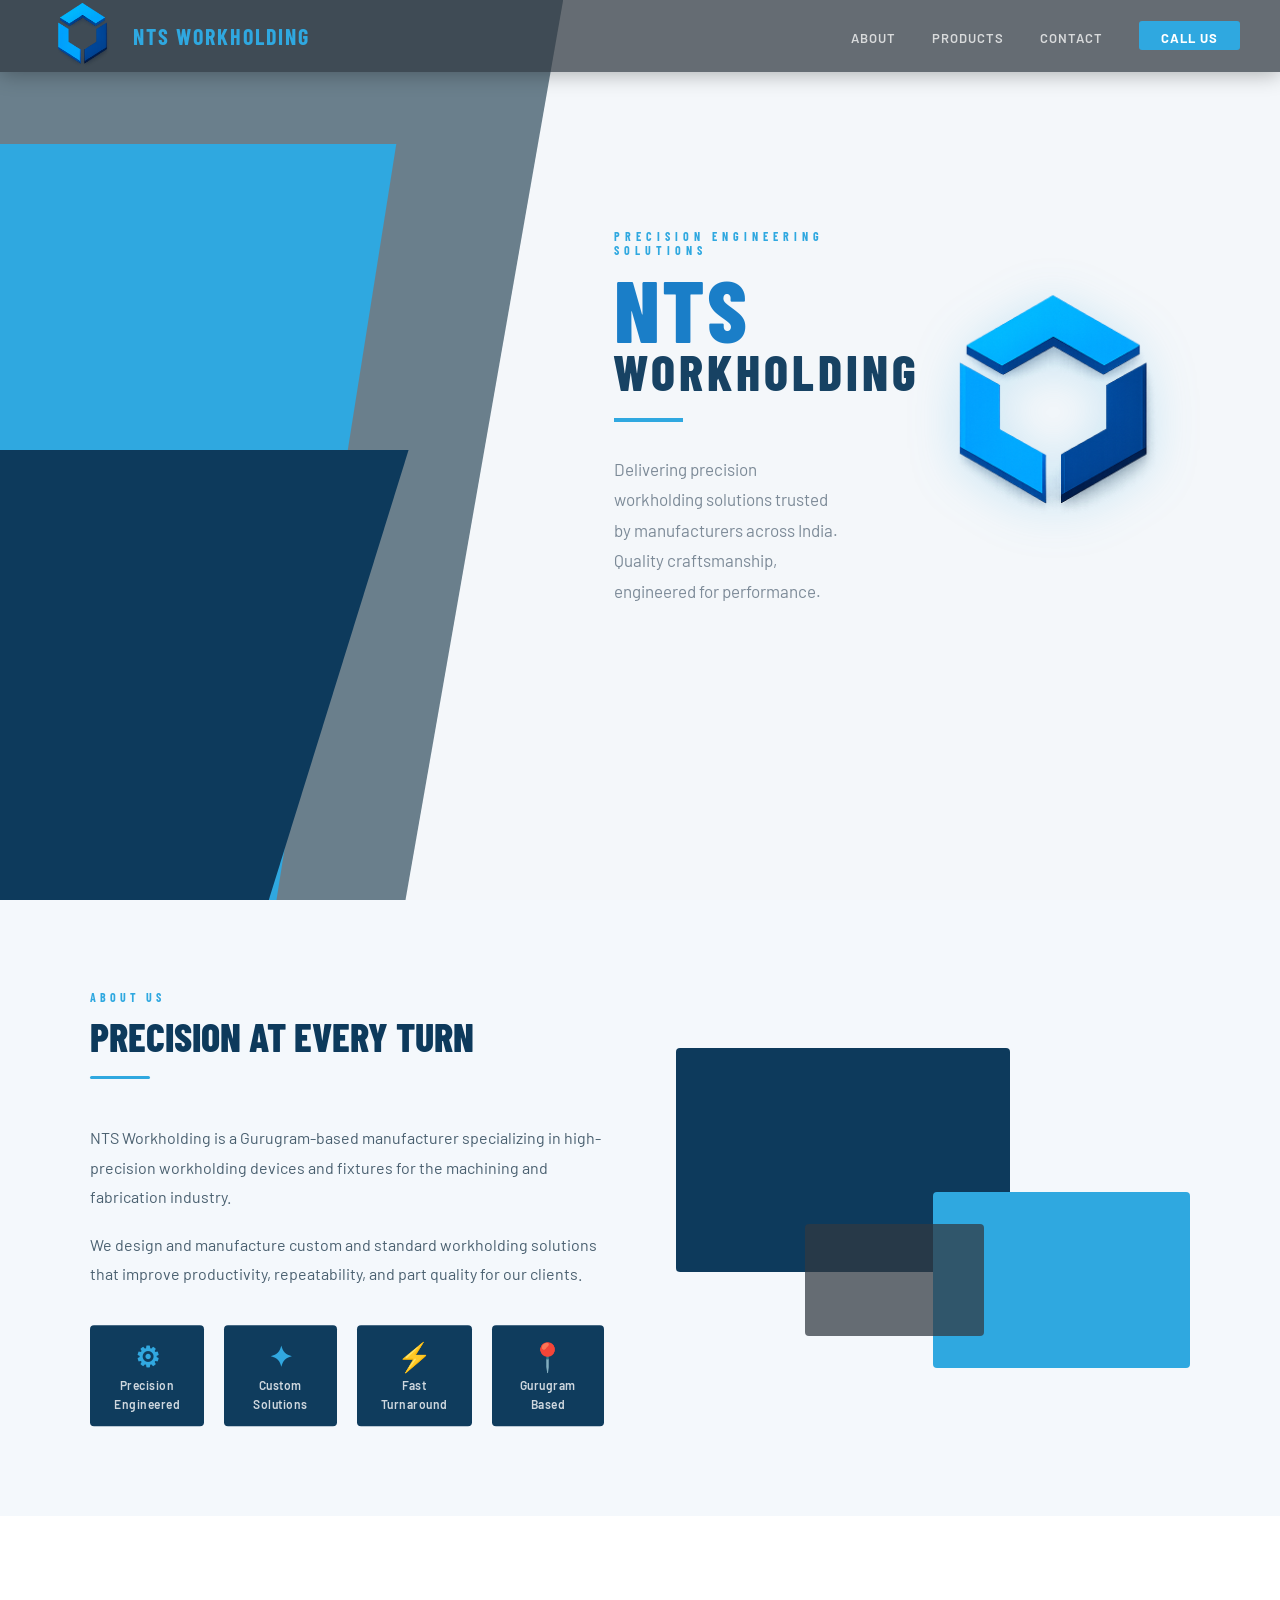
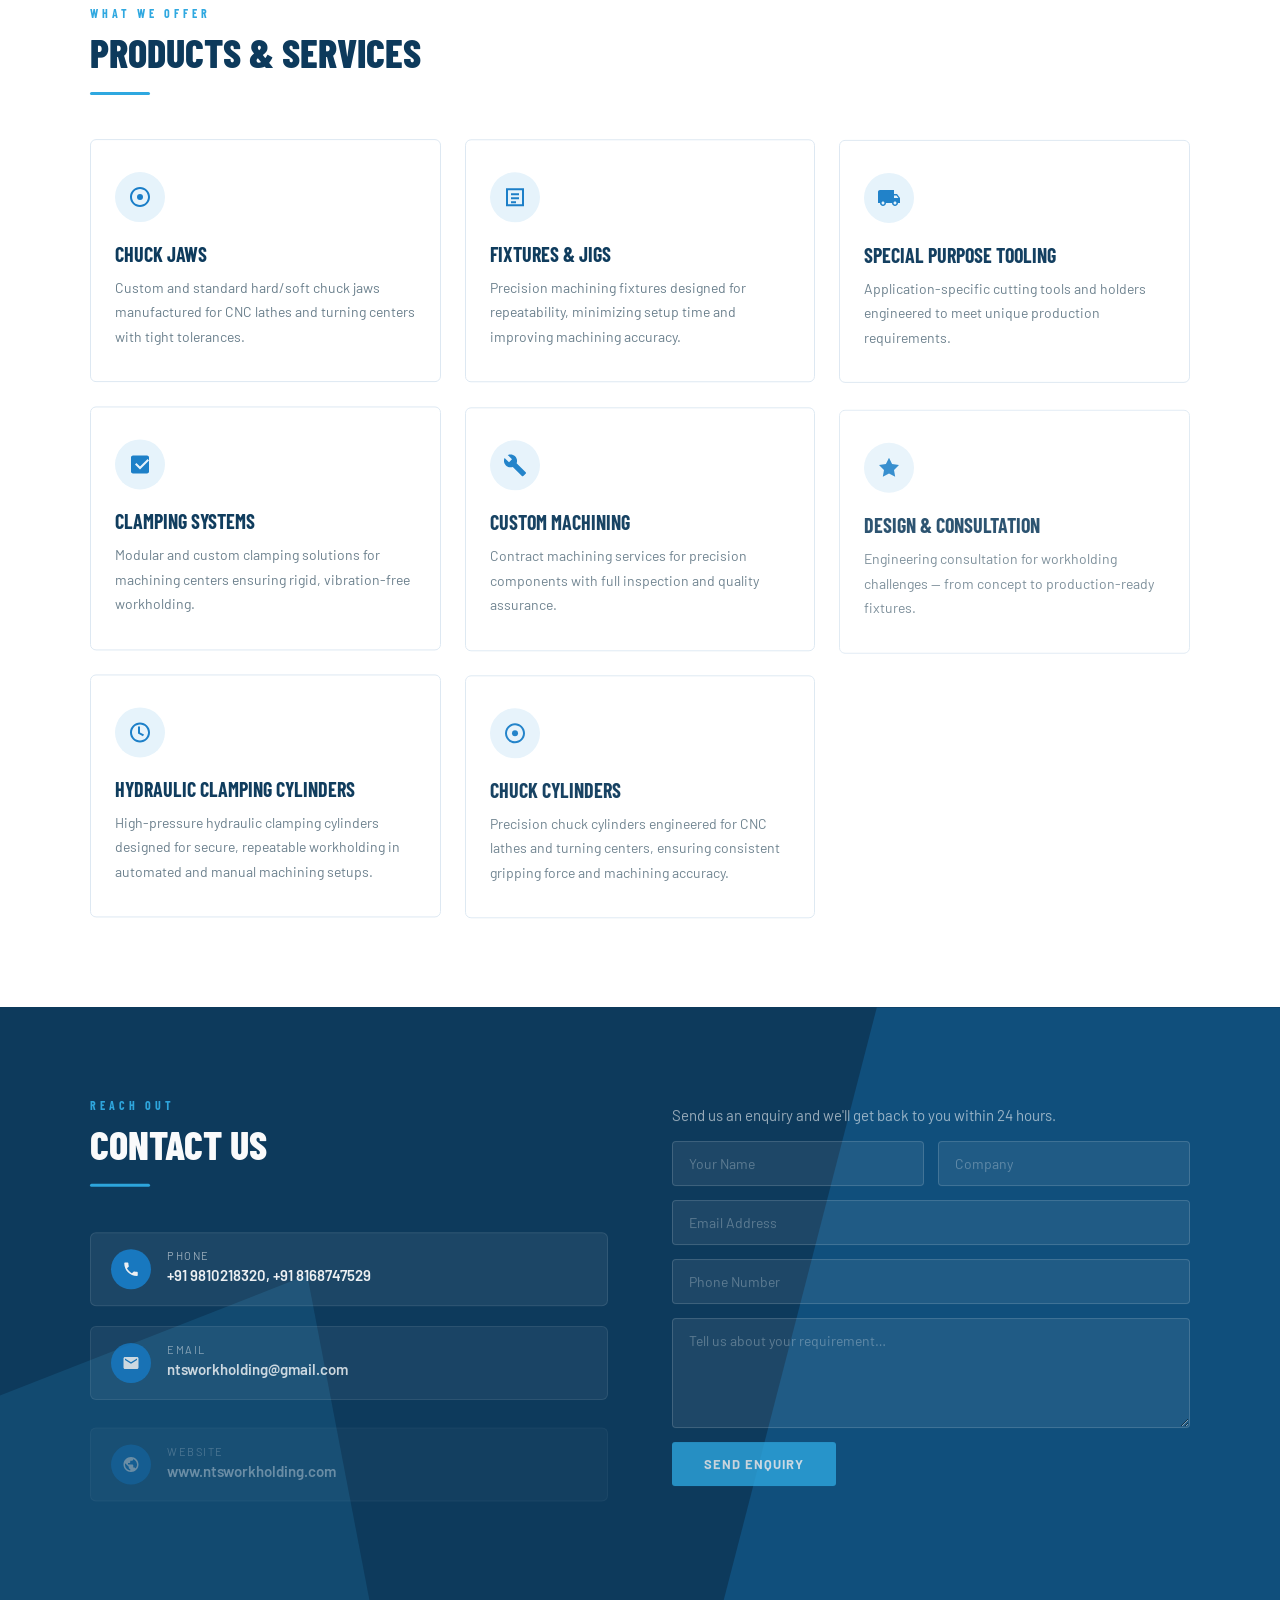
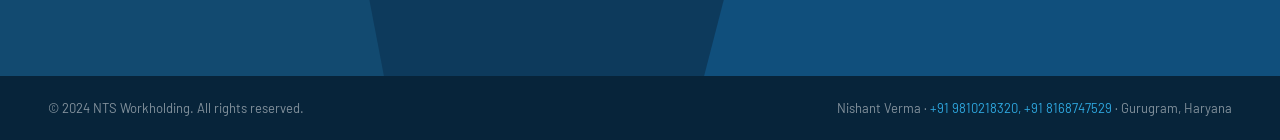
==== index.html @ c15849df "Update about stats and add new products" ====
<!DOCTYPE html>
<html lang="en">
<head>
<meta charset="UTF-8">
<meta name="viewport" content="width=device-width, initial-scale=1.0">
<title>NTS Workholding – Precision Engineering Solutions</title>
<link href="https://fonts.googleapis.com/css2?family=Barlow:wght@400;500;600;700;800&family=Barlow+Condensed:wght@400;600;700;800&display=swap" rel="stylesheet">
<link rel="stylesheet" href="nts2.css">
<link rel="apple-touch-icon" sizes="180x180" href="/apple-touch-icon.png">
<link rel="icon" type="image/png" sizes="32x32" href="/favicon-32x32.png">
<link rel="icon" type="image/png" sizes="16x16" href="/favicon-16x16.png">
<link rel="manifest" href="/site.webmanifest">
</head>
<body>

<!-- NAV -->
<nav>
  <a class="nav-logo" href="#">
    <img src="ChatGPT Image Jun 9, 2026, 01_57_40 AM.png" alt="NTS Workholding Logo">
    <span class="nav-brand">NTS Workholding</span>
  </a>
  <ul class="nav-links">
    <li><a href="#about">About</a></li>
    <li><a href="#services">Products</a></li>
    <li><a href="#contact">Contact</a></li>
    <li><a href="tel:+918168747529" class="nav-cta">Call Us</a></li>
  </ul>
</nav>

<!-- HERO -->
<section class="hero" id="home">
  <div class="hero-geo">
    <div class="geo-navy"></div>
    <div class="geo-blue"></div>
    <div class="geo-gray"></div>
  </div>

  <div class="hero-inner">
    <div class="hero-content">
      <span class="hero-label">Precision Engineering Solutions</span>
      <h1 class="hero-title">NTS<span class="sub">Workholding</span></h1>
      <div class="hero-divider"></div>
      <p class="hero-tagline">Delivering precision workholding solutions trusted by manufacturers across India. Quality craftsmanship, engineered for performance.</p>
      <div class="hero-btns">
        <a href="#services" class="btn-primary">Our Products</a>
        <a href="#contact" class="btn-outline">Get In Touch</a>
      </div>
    </div>

    <img src="ChatGPT Image Jun 9, 2026, 01_57_40 AM.png"
         class="hero-logo"
         alt="NTS Workholding Logo">
  </div>
</section>

<!-- ABOUT -->
<section class="about" id="about">
  <div class="about-grid">
    <div class="about-text">
      <span class="section-label reveal">About Us</span>
      <h2 class="section-title reveal">Precision at Every Turn</h2>
      <div class="section-divider reveal"></div>
      <p class="reveal">NTS Workholding is a Gurugram-based manufacturer specializing in high-precision workholding devices and fixtures for the machining and fabrication industry.</p>
      <p class="reveal reveal-delay-1">We design and manufacture custom and standard workholding solutions that improve productivity, repeatability, and part quality for our clients.</p>
      <div class="about-stat-row reveal reveal-delay-2">
      <div class="stat-pill"><strong>⚙</strong><span>Precision Engineered</span></div>
      <div class="stat-pill"><strong>✦</strong><span>Custom Solutions</span></div>
      <div class="stat-pill"><strong>⚡</strong><span>Fast Turnaround</span></div>
      <div class="stat-pill"><strong>📍</strong><span>Gurugram Based</span></div>
    </div>
    </div>
    <div class="about-visual reveal reveal-delay-1">
      <div class="about-block ab1"></div>
      <div class="about-block ab2"></div>
      <div class="about-block ab3"></div>
    </div>
  </div>
</section>

<!-- SERVICES -->
<section class="services" id="services">
  <div class="services-wrap">
    <span class="section-label reveal">What We Offer</span>
    <h2 class="section-title reveal">Products &amp; Services</h2>
    <div class="section-divider reveal"></div>
    <div class="services-grid">

      <div class="service-card reveal reveal-delay-1">
        <div class="service-icon">
          <svg viewBox="0 0 24 24"><path d="M12 2C6.48 2 2 6.48 2 12s4.48 10 10 10 10-4.48 10-10S17.52 2 12 2zm0 18c-4.42 0-8-3.58-8-8s3.58-8 8-8 8 3.58 8 8-3.58 8-8 8z"/><circle cx="12" cy="12" r="3"/></svg>
        </div>
        <h3>Chuck Jaws</h3>
        <p>Custom and standard hard/soft chuck jaws manufactured for CNC lathes and turning centers with tight tolerances.</p>
      </div>

      <div class="service-card reveal reveal-delay-2">
        <div class="service-icon">
          <svg viewBox="0 0 24 24"><path d="M3 3h18v18H3V3zm2 2v14h14V5H5zm3 3h8v2H8V8zm0 4h8v2H8v-2zm0 4h5v2H8v-2z"/></svg>
        </div>
        <h3>Fixtures &amp; Jigs</h3>
        <p>Precision machining fixtures designed for repeatability, minimizing setup time and improving machining accuracy.</p>
      </div>

      <div class="service-card reveal reveal-delay-3">
        <div class="service-icon">
          <svg viewBox="0 0 24 24"><path d="M20 8h-3V4H3c-1.1 0-2 .9-2 2v11h2c0 1.66 1.34 3 3 3s3-1.34 3-3h6c0 1.66 1.34 3 3 3s3-1.34 3-3h2v-5l-3-4zM6 18.5c-.83 0-1.5-.67-1.5-1.5s.67-1.5 1.5-1.5 1.5.67 1.5 1.5-.67 1.5-1.5 1.5zm13.5-9l1.96 2.5H17V9.5h2.5zm-1.5 9c-.83 0-1.5-.67-1.5-1.5s.67-1.5 1.5-1.5 1.5.67 1.5 1.5-.67 1.5-1.5 1.5z"/></svg>
        </div>
        <h3>Special Purpose Tooling</h3>
        <p>Application-specific cutting tools and holders engineered to meet unique production requirements.</p>
      </div>

      <div class="service-card reveal reveal-delay-1">
        <div class="service-icon">
          <svg viewBox="0 0 24 24"><path d="M19 3H5c-1.1 0-2 .9-2 2v14c0 1.1.9 2 2 2h14c1.1 0 2-.9 2-2V5c0-1.1-.9-2-2-2zm-7 14l-5-5 1.41-1.41L12 14.17l7.59-7.59L21 8l-9 9z"/></svg>
        </div>
        <h3>Clamping Systems</h3>
        <p>Modular and custom clamping solutions for machining centers ensuring rigid, vibration-free workholding.</p>
      </div>

      <div class="service-card reveal reveal-delay-2">
        <div class="service-icon">
          <svg viewBox="0 0 24 24"><path d="M22.7 19l-9.1-9.1c.9-2.3.4-5-1.5-6.9-2-2-5-2.4-7.4-1.3L9 6 6 9 1.6 4.7C.4 7.1.9 10.1 2.9 12.1c1.9 1.9 4.6 2.4 6.9 1.5l9.1 9.1c.4.4 1 .4 1.4 0l2.3-2.3c.5-.4.5-1.1.1-1.4z"/></svg>
        </div>
        <h3>Custom Machining</h3>
        <p>Contract machining services for precision components with full inspection and quality assurance.</p>
      </div>

      <div class="service-card reveal reveal-delay-3">
        <div class="service-icon">
          <svg viewBox="0 0 24 24"><path d="M12 2l3.09 6.26L22 9.27l-5 4.87 1.18 6.88L12 17.77l-6.18 3.25L7 14.14 2 9.27l6.91-1.01L12 2z"/></svg>
        </div>
        <h3>Design &amp; Consultation</h3>
        <p>Engineering consultation for workholding challenges — from concept to production-ready fixtures.</p>
      </div>

      <div class="service-card reveal reveal-delay-1">
  <div class="service-icon">
    <svg viewBox="0 0 24 24"><path d="M12 2C6.48 2 2 6.48 2 12s4.48 10 10 10 10-4.48 10-10S17.52 2 12 2zm0 18c-4.42 0-8-3.58-8-8s3.58-8 8-8 8 3.58 8 8-3.58 8-8 8z"/><path d="M12 6v6l4 2-1 1.73-5-2.73V6z"/></svg>
  </div>
  <h3>Hydraulic Clamping Cylinders</h3>
  <p>High-pressure hydraulic clamping cylinders designed for secure, repeatable workholding in automated and manual machining setups.</p>
</div>

<div class="service-card reveal reveal-delay-2">
  <div class="service-icon">
    <svg viewBox="0 0 24 24"><path d="M12 2C6.48 2 2 6.48 2 12s4.48 10 10 10 10-4.48 10-10S17.52 2 12 2zm0 18c-4.42 0-8-3.58-8-8s3.58-8 8-8 8 3.58 8 8-3.58 8-8 8z"/><circle cx="12" cy="12" r="3"/></svg>
  </div>
  <h3>Chuck Cylinders</h3>
  <p>Precision chuck cylinders engineered for CNC lathes and turning centers, ensuring consistent gripping force and machining accuracy.</p>
</div>

    </div>
  </div>
</section>

<!-- CONTACT -->
<section class="contact" id="contact">
  <div class="contact-geo-r"></div>
  <div class="contact-geo-l"></div>
  <div class="contact-inner">

    <div>
      <span class="section-label reveal">Reach Out</span>
      <h2 class="section-title reveal">Contact Us</h2>
      <div class="section-divider reveal"></div>
      <div class="contact-items">

        <div class="contact-item reveal reveal-delay-1">
          <div class="contact-icon">
            <svg viewBox="0 0 24 24"><path d="M6.62 10.79c1.44 2.83 3.76 5.14 6.59 6.59l2.2-2.2c.27-.27.67-.36 1.02-.24 1.12.37 2.33.57 3.57.57.55 0 1 .45 1 1V20c0 .55-.45 1-1 1-9.39 0-17-7.61-17-17 0-.55.45-1 1-1h3.5c.55 0 1 .45 1 1 0 1.25.2 2.45.57 3.57.11.35.03.74-.25 1.02l-2.2 2.2z"/></svg>
          </div>
          <div class="contact-item-text">
            <span>Phone</span>
            <a href="tel:+919810218320, +918168747529">+91 9810218320, +91 8168747529</a>
          </div>
        </div>

        <div class="contact-item reveal reveal-delay-2">
          <div class="contact-icon">
            <svg viewBox="0 0 24 24"><path d="M20 4H4c-1.1 0-2 .9-2 2v12c0 1.1.9 2 2 2h16c1.1 0 2-.9 2-2V6c0-1.1-.9-2-2-2zm0 4l-8 5-8-5V6l8 5 8-5v2z"/></svg>
          </div>
          <div class="contact-item-text">
            <span>Email</span>
            <a href="mailto:ntsworkholding@gmail.com">ntsworkholding@gmail.com</a>
          </div>
        </div>

        <div class="contact-item reveal reveal-delay-3">
          <div class="contact-icon">
            <svg viewBox="0 0 24 24"><path d="M12 2C6.48 2 2 6.48 2 12s4.48 10 10 10 10-4.48 10-10S17.52 2 12 2zm-1 17.93c-3.95-.49-7-3.85-7-7.93 0-.62.08-1.21.21-1.79L9 15v1c0 1.1.9 2 2 2v1.93zm6.9-2.54c-.26-.81-1-1.39-1.9-1.39h-1v-3c0-.55-.45-1-1-1H8v-2h2c.55 0 1-.45 1-1V7h2c1.1 0 2-.9 2-2v-.41c2.93 1.19 5 4.06 5 7.41 0 2.08-.8 3.97-2.1 5.39z"/></svg>
          </div>
          <div class="contact-item-text">
            <span>Website</span>
            <a href="http://www.ntsworkholding.com" target="_blank">www.ntsworkholding.com</a>
          </div>
        </div>

        <div class="contact-item reveal reveal-delay-4">
          <div class="contact-icon">
            <svg viewBox="0 0 24 24"><path d="M12 2C8.13 2 5 5.13 5 9c0 5.25 7 13 7 13s7-7.75 7-13c0-3.87-3.13-7-7-7zm0 9.5c-1.38 0-2.5-1.12-2.5-2.5s1.12-2.5 2.5-2.5 2.5 1.12 2.5 2.5-1.12 2.5-2.5 2.5z"/></svg>
          </div>
          <div class="contact-item-text">
            <span>Address</span>
            <p>Plot No. 02, Block-G, Mohan Nagar, Maruti Kunj, Gurugram – 122102</p>
          </div>
        </div>

      </div>
    </div>

    <div class="contact-form reveal reveal-delay-2">
      <p>Send us an enquiry and we'll get back to you within 24 hours.</p>
      <div class="form-row">
        <input type="text" id="inp-name" placeholder="Your Name">
        <input type="text" id="inp-company" placeholder="Company">
      </div>
      <input type="email" id="inp-email" placeholder="Email Address">
      <input type="tel" id="inp-phone" placeholder="Phone Number">
      <textarea id="inp-message" placeholder="Tell us about your requirement…"></textarea>
      <button class="btn-send" id="btn-send" type="button">Send Enquiry</button>
    </div>

  </div>
</section>

<!-- FOOTER -->
<footer>
  <span>© 2024 NTS Workholding. All rights reserved.</span>
  <span>Nishant Verma &middot; <a href="tel:+919810218320, +918168747529">+91 9810218320, +91 8168747529</a> &middot; Gurugram, Haryana</span>
</footer>

<script src="nts-transitions.js"></script>
<script>
  document.getElementById('btn-send').addEventListener('click', async () => {
    const btn = document.getElementById('btn-send');
    const name = document.getElementById('inp-name').value.trim();
    const company = document.getElementById('inp-company').value.trim();
    const email = document.getElementById('inp-email').value.trim();
    const phone = document.getElementById('inp-phone').value.trim();
    const message = document.getElementById('inp-message').value.trim();

    // Basic validation
    if (!name || !email || !phone || !message) {
      alert('Please fill in all required fields');
      return;
    }

    btn.textContent = 'Sending...';
    btn.disabled = true;

    try {
      const response = await fetch('https://nts-backend-5hoc.onrender.com/api/enquiry', {
        method: 'POST',
        headers: { 'Content-Type': 'application/json' },
        body: JSON.stringify({ name, company, email, phone, message })
      });

      const data = await response.json();

      if (data.success) {
        btn.textContent = 'Enquiry Sent!';
        btn.style.background = '#27ae60';
        // Clear form
        document.getElementById('inp-name').value = '';
        document.getElementById('inp-company').value = '';
        document.getElementById('inp-email').value = '';
        document.getElementById('inp-phone').value = '';
        document.getElementById('inp-message').value = '';
      } else {
        btn.textContent = 'Send Enquiry';
        btn.disabled = false;
        alert('Something went wrong, please try again');
      }
    } catch (err) {
      btn.textContent = 'Send Enquiry';
      btn.disabled = false;
      alert('Could not connect to server');
    }
  });
</script>
</body>
</html>
---- nts2.css ----
*, *::before, *::after { margin: 0; padding: 0; box-sizing: border-box; }

:root {
  --navy:       #0d3a5c;
  --blue:       #1a7ec8;
  --light-blue: #2fa8e0;
  --gray:       #313941ba;
  --bg:         #f4f7fa;
  --text:       #1a2b3c;
  --grey-light: #6a7f8c;
}

html { scroll-behavior: smooth; }
body {
  font-family: 'Barlow', sans-serif;
  color: var(--text);
  background: #fff;
  overflow-x: hidden;
}

/* ── NAV ── */
nav {
  position: fixed; top: 0; left: 0; right: 0; z-index: 200;
  background: var(--gray);
  display: flex; align-items: center; justify-content: space-between;
  padding: 0 40px; height: 72px;
  box-shadow: 0 2px 20px rgba(0,0,0,0.3);
}
.nav-logo {
  display: flex; align-items: center; gap: 5px;
  text-decoration: none;
}
.nav-logo img { width: 88px; height: 88px; }
.nav-brand {
  font-family: 'Barlow Condensed', sans-serif;
  font-weight: 700; font-size: 22px; letter-spacing: 2px;
  color: var(--light-blue); text-transform: uppercase;
}
.nav-links {
  display: flex; gap: 36px; list-style: none; align-items: center;
}
.nav-links a {
  color: rgba(255,255,255,0.75); text-decoration: none;
  font-size: 13px; font-weight: 600; letter-spacing: 1px; text-transform: uppercase;
  transition: color 0.2s; position: relative; padding-bottom: 4px;
}
.nav-links a::after {
  content: ''; position: absolute; bottom: 0; left: 0; right: 0; height: 2px;
  background: var(--light-blue); transform: scaleX(0); transform-origin: left;
  transition: transform 0.3s;
}
.nav-links a:hover { color: #fff; }
.nav-links a:hover::after { transform: scaleX(1); }
.nav-cta {
  background: var(--light-blue) !important; color: #fff !important;
  padding: 9px 22px; border-radius: 3px; font-weight: 700 !important;
}
.nav-cta::after { display: none !important; }
.nav-cta:hover { background: var(--blue) !important; transform: translateY(-1px); }

/* ── HERO ── */
.hero {
  min-height: 100vh;
  display: flex;
  align-items: center;
  background: var(--bg);
  position: relative;
  overflow: hidden;
  padding: 72px 0 0 0;
}

/* geo background */
.hero-geo {
  position: absolute; inset: 0;
  pointer-events: none; z-index: 1;
}
.geo-navy {
  position: absolute; top: 0; left: 0;
  width: 44%; height: 100%;
  background: var(--grey-light);
  clip-path: polygon(0 0, 100% 0, 72% 100%, 0 100%);
}
.geo-blue {
  position: absolute; bottom: 0; left: 0;
  width: 36%; height: 84%;
  background: var(--light-blue);
  clip-path: polygon(0 0, 76% 0, 50% 100%, 0 100%);
}
.geo-gray {
  position: absolute; bottom: 0; left: 0;
  width: 42%; height: 50%;
  background: var(--navy);
  clip-path: polygon(0 0, 76% 0, 50% 100%, 0 100%);
}

/* hero inner layout */
.hero-inner {
  position: relative; z-index: 5;
  width: 100%;
  display: flex;
  align-items: center;
  justify-content: flex-start;
  padding: 60px 4% 60px 48%;
  gap: 48px;
}

.hero-content {
  flex: 1;
  min-width: 0;
  max-width: 500px;
}

.hero-label {
  font-family: 'Barlow Condensed', sans-serif;
  font-size: 12px; font-weight: 700;
  letter-spacing: 5px; text-transform: uppercase;
  color: var(--light-blue); display: block; margin-bottom: 12px;
}
.hero-title {
  font-family: 'Barlow Condensed', sans-serif;
  font-size: 88px; font-weight: 800;
  line-height: 0.9; letter-spacing: 2px; text-transform: uppercase;
  color: var(--blue); margin-bottom: 4px;
}
.hero-title .sub {
  display: block; font-size: 50px;
  color: var(--navy); letter-spacing: 4px;
}
.hero-divider {
  width: 72px; height: 4px;
  background: var(--light-blue);
  margin: 24px 0 28px;
}
.hero-tagline {
  font-size: 17px; line-height: 1.8;
  color: #506273; margin-bottom: 36px;
}
.hero-btns {
  display: flex; gap: 16px; flex-wrap: wrap;
}
.btn-primary {
  background: var(--navy); color: #fff;
  padding: 14px 32px; font-size: 13px; font-weight: 700;
  letter-spacing: 1px; text-transform: uppercase;
  text-decoration: none; border-radius: 3px;
  transition: background 0.3s, transform 0.3s, box-shadow 0.3s;
  border: none; cursor: pointer; font-family: 'Barlow', sans-serif;
}
.btn-primary:hover {
  background: var(--blue); transform: translateY(-3px);
  box-shadow: 0 10px 28px rgba(26,126,200,0.35);
}
.btn-outline {
  border: 2px solid var(--navy); color: var(--navy);
  padding: 12px 32px; font-size: 13px; font-weight: 700;
  letter-spacing: 1px; text-transform: uppercase;
  text-decoration: none; border-radius: 3px;
  transition: 0.3s; background: transparent;
  cursor: pointer; font-family: 'Barlow', sans-serif;
}
.btn-outline:hover {
  background: var(--navy); color: #fff; transform: translateY(-3px);
}

.hero-logo {
  width: 340px; height: 340px;
  margin-bottom: 25%;
  object-fit: contain; flex-shrink: 0;
  filter: drop-shadow(0 8px 24px rgba(47,168,224,0.25));
}

/* ── SHARED ── */
section { padding: 90px 48px; }
.section-label {
  font-family: 'Barlow Condensed', sans-serif;
  font-size: 12px; font-weight: 700; letter-spacing: 4px;
  text-transform: uppercase; color: var(--light-blue);
  margin-bottom: 8px; display: block;
}
.section-title {
  font-family: 'Barlow Condensed', sans-serif;
  font-size: 40px; font-weight: 800; text-transform: uppercase;
  color: var(--navy); margin-bottom: 16px;
}
.section-divider {
  width: 60px; height: 3px; background: var(--light-blue);
  margin-bottom: 44px; border-radius: 2px;
}

/* ── ABOUT ── */
.about { background: #f4f8fc; }
.about-grid {
  display: grid; grid-template-columns: 1fr 1fr;
  gap: 72px; align-items: center;
  max-width: 1100px; margin: 0 auto;
}
.about-text p {
  font-size: 16px; line-height: 1.85; color: #4a6070; margin-bottom: 18px;
}
.about-stat-row { display: flex; gap: 20px; margin-top: 36px; }
.stat-pill {
  background: var(--navy); color: #fff;
  padding: 14px 24px; border-radius: 4px; text-align: center;
  flex: 1;
}
.stat-pill strong {
  display: block; font-size: 28px; font-weight: 800; color: var(--light-blue);
}
.stat-pill span { font-size: 12px; font-weight: 600; letter-spacing: 0.5px; opacity: 0.8; }

.about-visual { position: relative; height: 320px; }
.about-block {
  position: absolute; border-radius: 4px;
  transition: transform 0.4s ease;
}
.about-block:hover { transform: scale(1.04); }
.ab1 { background: var(--navy); width: 65%; height: 70%; top: 0; left: 0; }
.ab2 { background: var(--light-blue); width: 50%; height: 55%; bottom: 0; right: 0; }
.ab3 { background: var(--gray); width: 35%; height: 35%; bottom: 10%; left: 25%; }

/* ── SERVICES ── */
.services { background: #fff; }
.services-wrap { max-width: 1100px; margin: 0 auto; }
.services-grid {
  display: grid; grid-template-columns: repeat(3,1fr); gap: 24px;
}
.service-card {
  border: 1.5px solid #dde8f2; border-radius: 6px;
  padding: 32px 24px; cursor: pointer; position: relative; overflow: hidden;
  transition: transform 0.3s, box-shadow 0.3s, border-color 0.3s;
  background: #fff;
}
.service-card::before {
  content: ''; position: absolute; top: 0; left: 0; right: 0; height: 3px;
  background: var(--light-blue); transform: scaleX(0); transform-origin: left;
  transition: transform 0.3s;
}
.service-card:hover {
  transform: translateY(-6px);
  box-shadow: 0 16px 40px rgba(13,58,92,0.1);
  border-color: var(--light-blue);
}
.service-card:hover::before { transform: scaleX(1); }
.service-icon {
  width: 50px; height: 50px; background: #e6f3fb; border-radius: 50%;
  display: flex; align-items: center; justify-content: center; margin-bottom: 20px;
  transition: background 0.3s;
}
.service-card:hover .service-icon { background: var(--light-blue); }
.service-icon svg { width: 24px; height: 24px; fill: var(--blue); transition: fill 0.3s; }
.service-card:hover .service-icon svg { fill: #fff; }
.service-card h3 {
  font-family: 'Barlow Condensed', sans-serif;
  font-size: 20px; font-weight: 700; text-transform: uppercase;
  color: var(--navy); margin-bottom: 10px;
}
.service-card p { font-size: 14px; line-height: 1.75; color: #6a7f8c; }

/* ── CONTACT ── */
.contact { background: var(--navy); position: relative; overflow: hidden; }
.contact-geo-r {
  position: absolute; top: 0; right: 0; bottom: 0; width: 45%;
  background: var(--blue);
  clip-path: polygon(30% 0, 100% 0, 100% 100%, 0% 100%);
  opacity: 0.3; pointer-events: none;
}
.contact-geo-l {
  position: absolute; bottom: 0; left: 0; width: 30%; height: 60%;
  background: var(--light-blue);
  clip-path: polygon(0 30%, 80% 0, 100% 100%, 0 100%);
  opacity: 0.15; pointer-events: none;
}
.contact-inner {
  max-width: 1100px; margin: 0 auto;
  display: grid; grid-template-columns: 1fr 1fr; gap: 64px;
  position: relative; z-index: 2;
}
.contact .section-title { color: #fff; }
.contact .section-label { color: var(--light-blue); }
.contact .section-divider { background: var(--light-blue); }

.contact-items { display: flex; flex-direction: column; gap: 16px; }
.contact-item {
  display: flex; align-items: flex-start; gap: 16px;
  padding: 16px 20px; border-radius: 6px;
  background: rgba(255,255,255,0.07); border: 1px solid rgba(255,255,255,0.1);
  transition: background 0.3s, transform 0.3s;
}
.contact-item:hover { background: rgba(255,255,255,0.13); transform: translateX(6px); }
.contact-icon {
  width: 40px; height: 40px; background: var(--blue); border-radius: 50%;
  display: flex; align-items: center; justify-content: center; flex-shrink: 0;
}
.contact-icon svg { width: 18px; height: 18px; fill: #fff; }
.contact-item-text { color: #fff; }
.contact-item-text span {
  display: block; font-size: 11px; letter-spacing: 1.5px;
  text-transform: uppercase; opacity: 0.6; margin-bottom: 3px;
}
.contact-item-text a,
.contact-item-text p { font-size: 15px; font-weight: 600; color: #fff; text-decoration: none; }
.contact-item-text a:hover { color: var(--light-blue); }

.contact-form { display: flex; flex-direction: column; gap: 14px; }
.contact-form p { color: rgba(255,255,255,0.75); font-size: 15px; line-height: 1.6; }
.form-row { display: grid; grid-template-columns: 1fr 1fr; gap: 14px; }
.contact-form input,
.contact-form textarea {
  width: 100%; padding: 13px 16px;
  background: rgba(255,255,255,0.09); border: 1px solid rgba(255,255,255,0.2);
  border-radius: 4px; color: #fff;
  font-family: 'Barlow', sans-serif; font-size: 14px;
  outline: none; transition: border-color 0.2s, background 0.2s;
}
.contact-form input::placeholder,
.contact-form textarea::placeholder { color: rgba(255,255,255,0.38); }
.contact-form input:focus,
.contact-form textarea:focus {
  border-color: var(--light-blue); background: rgba(255,255,255,0.13);
}
.contact-form textarea { resize: vertical; min-height: 110px; }
.btn-send {
  background: var(--light-blue); color: #fff;
  padding: 14px 32px; border: none; cursor: pointer;
  font-family: 'Barlow', sans-serif; font-size: 13px; font-weight: 700;
  letter-spacing: 1px; text-transform: uppercase; border-radius: 3px;
  transition: background 0.2s, transform 0.2s; align-self: flex-start;
}
.btn-send:hover { background: var(--blue); transform: translateY(-2px); }

/* ── FOOTER ── */
footer {
  background: #07243a; color: rgba(255,255,255,0.5);
  padding: 24px 48px; display: flex; align-items: center;
  justify-content: space-between; font-size: 13px; flex-wrap: wrap; gap: 8px;
}
footer a { color: var(--light-blue); text-decoration: none; }

/* ── SCROLL REVEAL ── */
.reveal {
  opacity: 0; transform: translateY(28px);
  transition: opacity 0.65s ease, transform 0.65s ease;
}
.reveal.visible { opacity: 1; transform: none; }
.reveal-delay-1 { transition-delay: 0.1s; }
.reveal-delay-2 { transition-delay: 0.2s; }
.reveal-delay-3 { transition-delay: 0.3s; }
.reveal-delay-4 { transition-delay: 0.4s; }

/* ── RESPONSIVE ── */
@media (max-width: 1050px) {
  .hero-inner { padding: 60px 5% 60px 46%; gap: 32px; }
  .hero-title { font-size: 68px; }
  .hero-title .sub { font-size: 40px; }
  .hero-logo { width: 150px; height: 150px; }
  .services-grid { grid-template-columns: repeat(2,1fr); }
}

@media (max-width: 800px) {
  .hero-inner {
    flex-direction: column;
    padding: 100px 32px 60px;
    align-items: center; text-align: center;
  }
  .hero-logo { order: -1; width: 130px; height: 130px; }
  .geo-blue, .geo-gray { display: none; }
  .geo-navy { width: 100%; height: 38%; clip-path: polygon(0 0,100% 0,100% 72%,0 100%); }
  .hero-content { max-width: 100%; }
  .hero-btns { justify-content: center; }
  .hero-divider { margin: 20px auto 24px; }
  .about-grid { grid-template-columns: 1fr; }
  .about-visual { display: none; }
  .services-grid { grid-template-columns: 1fr; }
  .contact-inner { grid-template-columns: 1fr; }
  section { padding: 64px 24px; }
  nav { padding: 0 20px; }
  .nav-links { gap: 20px; }
}

@media (max-width: 500px) {
  .hero-title { font-size: 52px; }
  .hero-title .sub { font-size: 30px; }
  .hero-tagline { font-size: 15px; }
  .nav-brand { font-size: 17px; }
  .about-stat-row { flex-direction: column; }
  footer { flex-direction: column; text-align: center; }
}
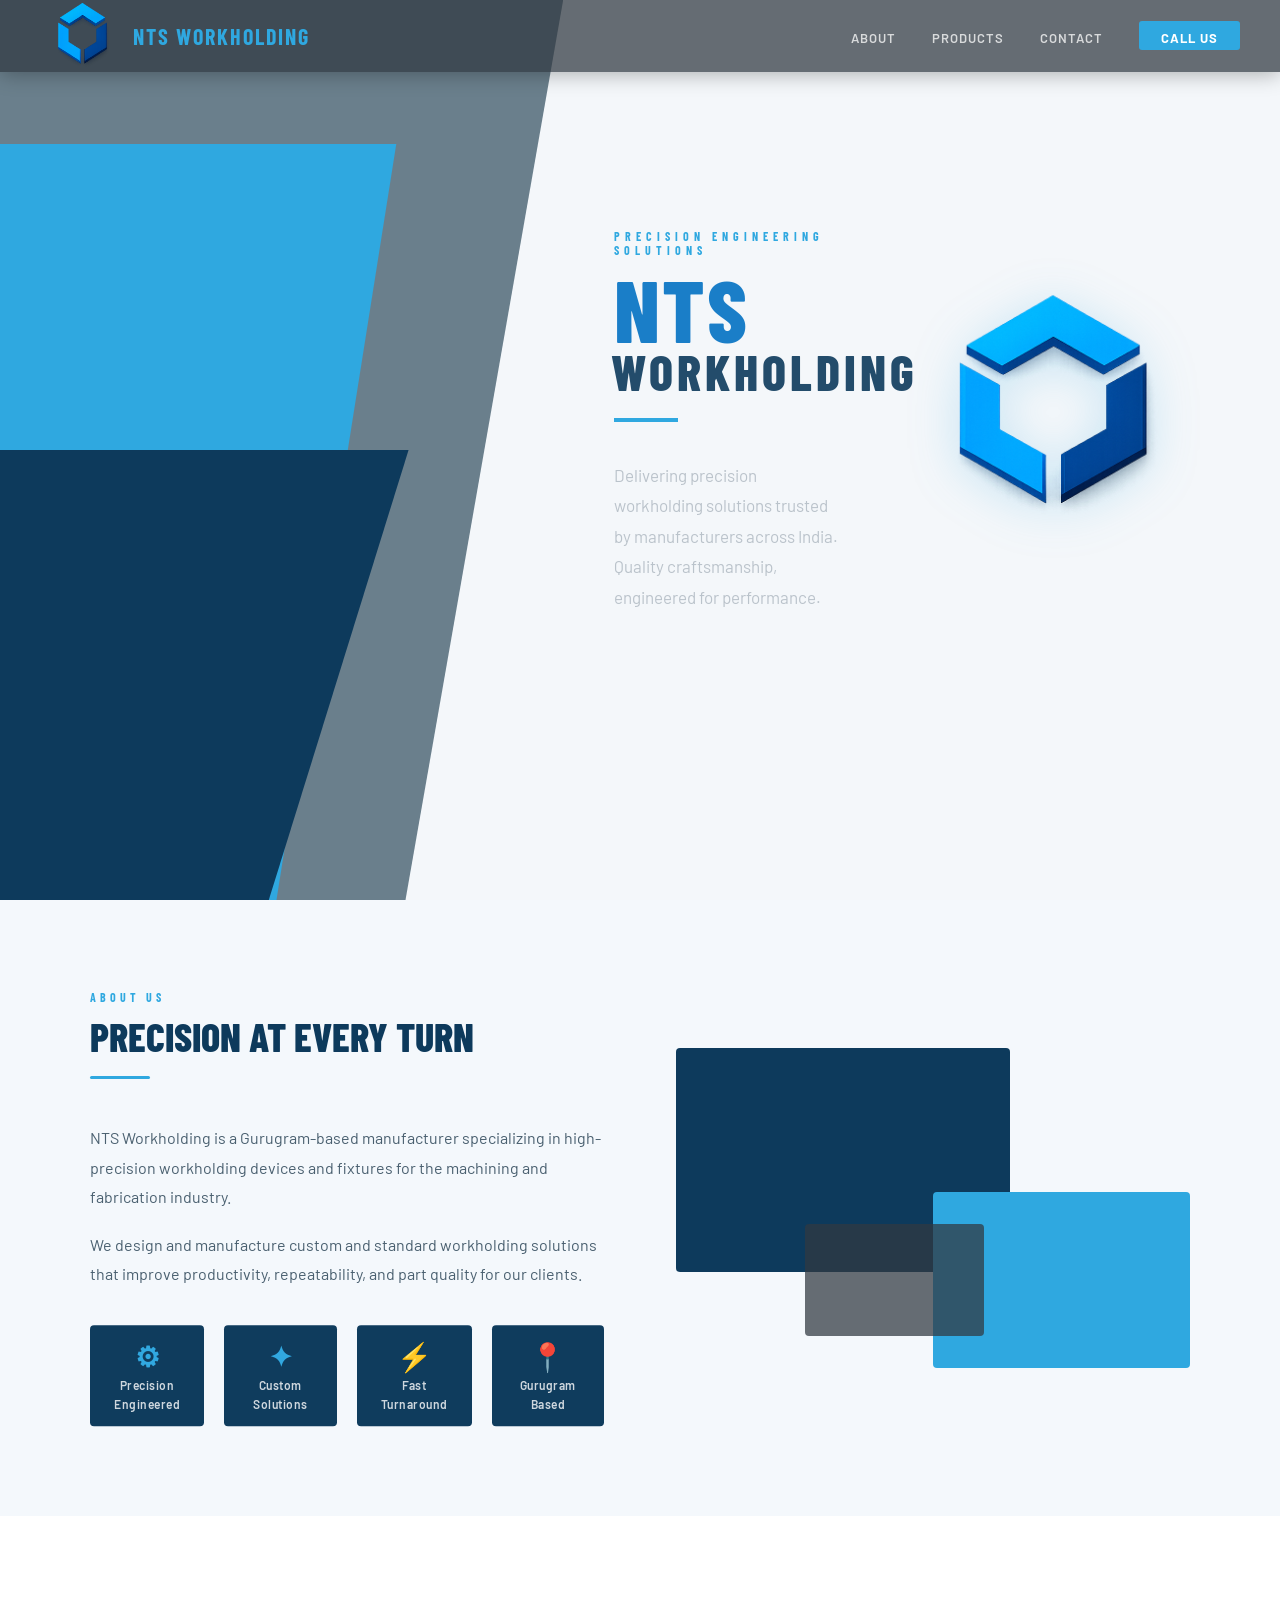
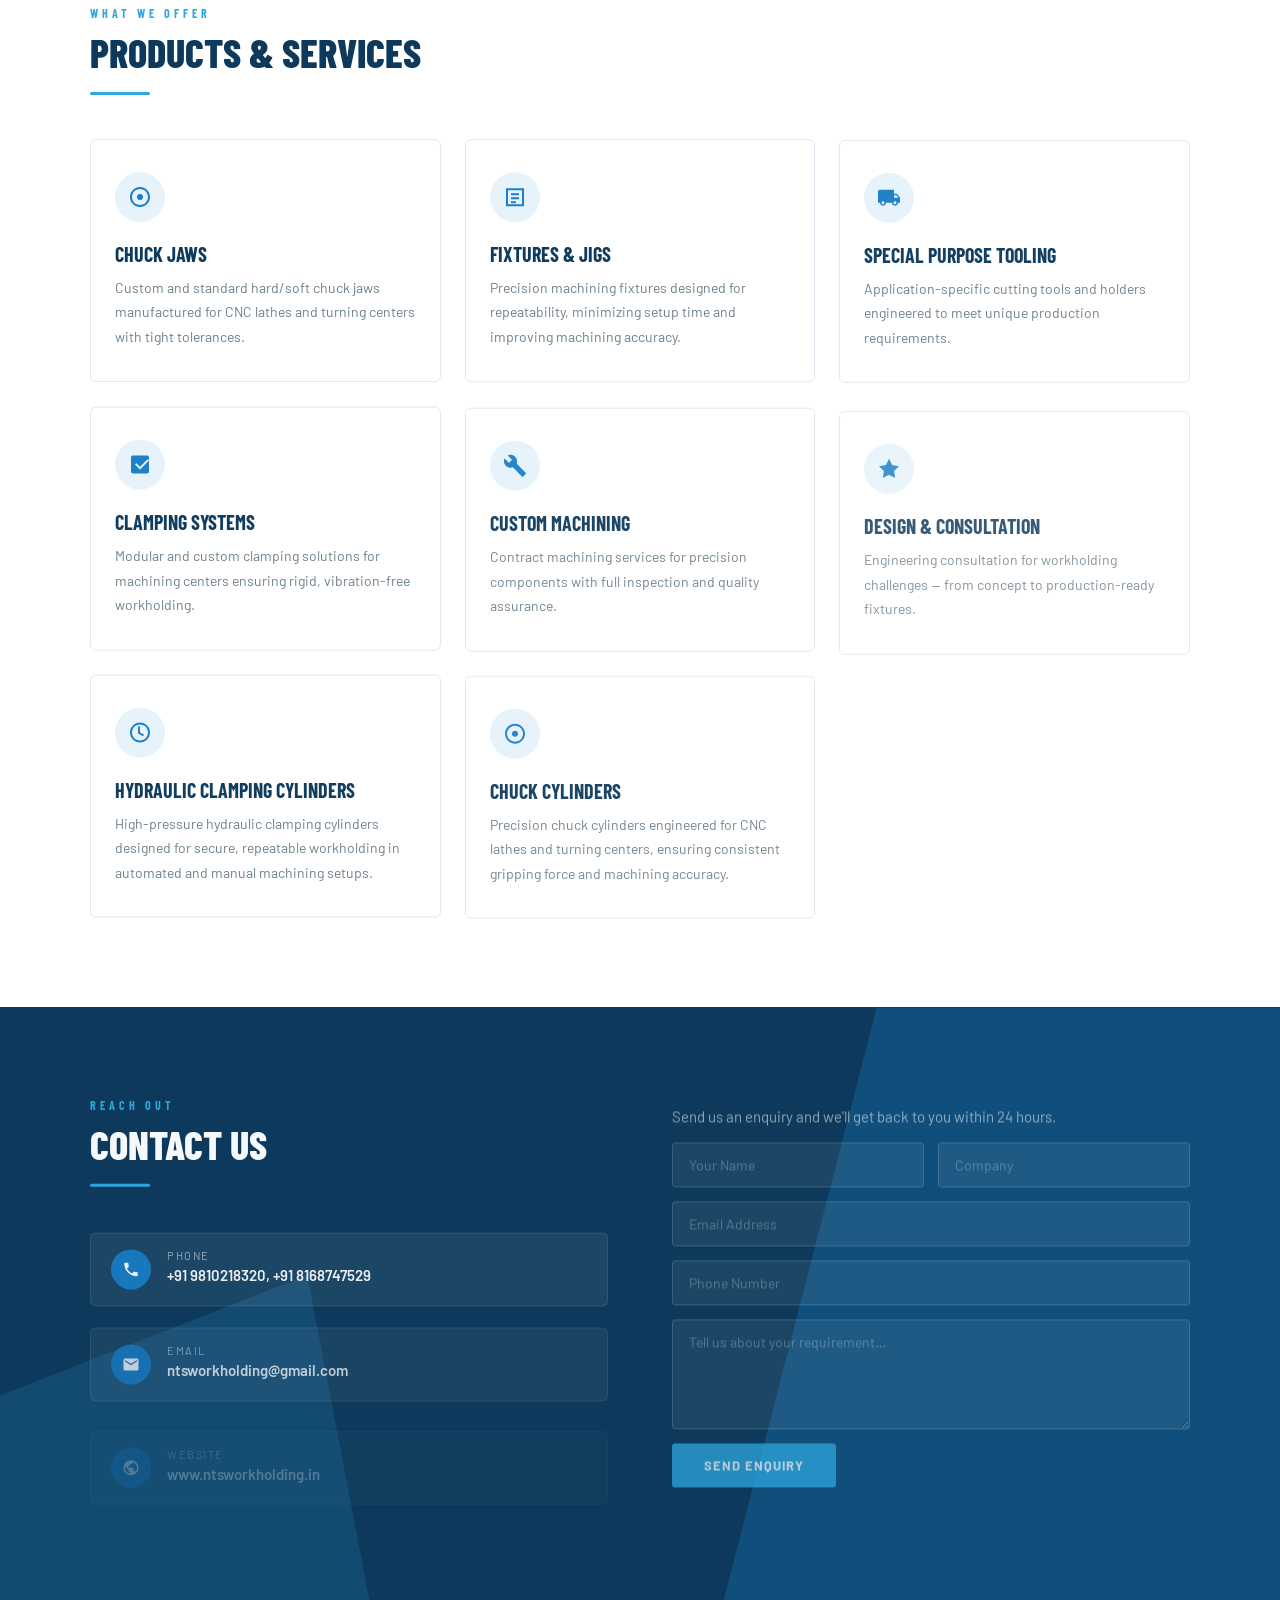
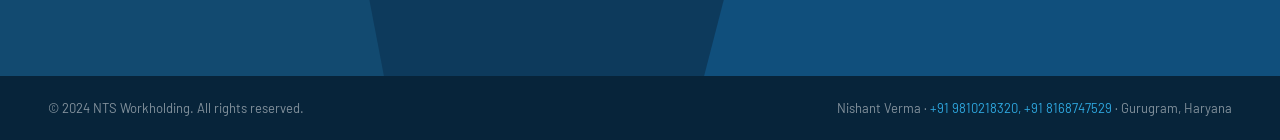
==== commit 2005a805: "Fix mobile navbar and update website URL" ====
--- a/index.html
+++ b/index.html
@@ -19,12 +19,17 @@
     <img src="ChatGPT Image Jun 9, 2026, 01_57_40 AM.png" alt="NTS Workholding Logo">
     <span class="nav-brand">NTS Workholding</span>
   </a>
-  <ul class="nav-links">
-    <li><a href="#about">About</a></li>
-    <li><a href="#services">Products</a></li>
-    <li><a href="#contact">Contact</a></li>
+  <ul class="nav-links" id="nav-links">
+    <li><a href="#about" onclick="closeNav()">About</a></li>
+    <li><a href="#services" onclick="closeNav()">Products</a></li>
+    <li><a href="#contact" onclick="closeNav()">Contact</a></li>
     <li><a href="tel:+918168747529" class="nav-cta">Call Us</a></li>
   </ul>
+  <button class="nav-toggle" id="nav-toggle" aria-label="Menu">
+    <span></span>
+    <span></span>
+    <span></span>
+  </button>
 </nav>
 
 <!-- HERO -->
@@ -191,7 +196,7 @@
           </div>
           <div class="contact-item-text">
             <span>Website</span>
-            <a href="http://www.ntsworkholding.com" target="_blank">www.ntsworkholding.com</a>
+            <a href="http://www.ntsworkholding.in" target="_blank">www.ntsworkholding.in</a>
           </div>
         </div>
 
@@ -278,5 +283,22 @@
     }
   });
 </script>
+<script>
+  document.getElementById('btn-send').addEventListener('click', async () => {
+    // ... your existing code stays here unchanged
+  });
+</script>
+
+<script>
+  const navToggle = document.getElementById('nav-toggle');
+  const navLinks = document.getElementById('nav-links');
+  navToggle.addEventListener('click', () => {
+    navLinks.classList.toggle('open');
+  });
+  function closeNav() {
+    navLinks.classList.remove('open');
+  }
+</script>
+</body>
 </body>
 </html>
--- a/nts2.css
+++ b/nts2.css
@@ -386,3 +386,38 @@
   .about-stat-row { flex-direction: column; }
   footer { flex-direction: column; text-align: center; }
 }
+.nav-toggle {
+  display: none;
+  background: none;
+  border: none;
+  cursor: pointer;
+  flex-direction: column;
+  gap: 5px;
+  padding: 8px;
+  z-index: 200;
+}
+.nav-toggle span {
+  width: 24px; height: 2px;
+  background: var(--light-blue);
+  display: block;
+  transition: 0.3s;
+}
+
+@media (max-width: 800px) {
+  .nav-toggle { display: flex; }
+  .nav-links {
+    position: fixed;
+    top: 72px; left: 0; right: 0;
+    background: var(--navy);
+    flex-direction: column;
+    align-items: flex-start;
+    padding: 20px 32px;
+    gap: 18px;
+    transform: translateY(-150%);
+    transition: transform 0.3s ease;
+    z-index: 150;
+  }
+  .nav-links.open {
+    transform: translateY(0);
+  }
+}
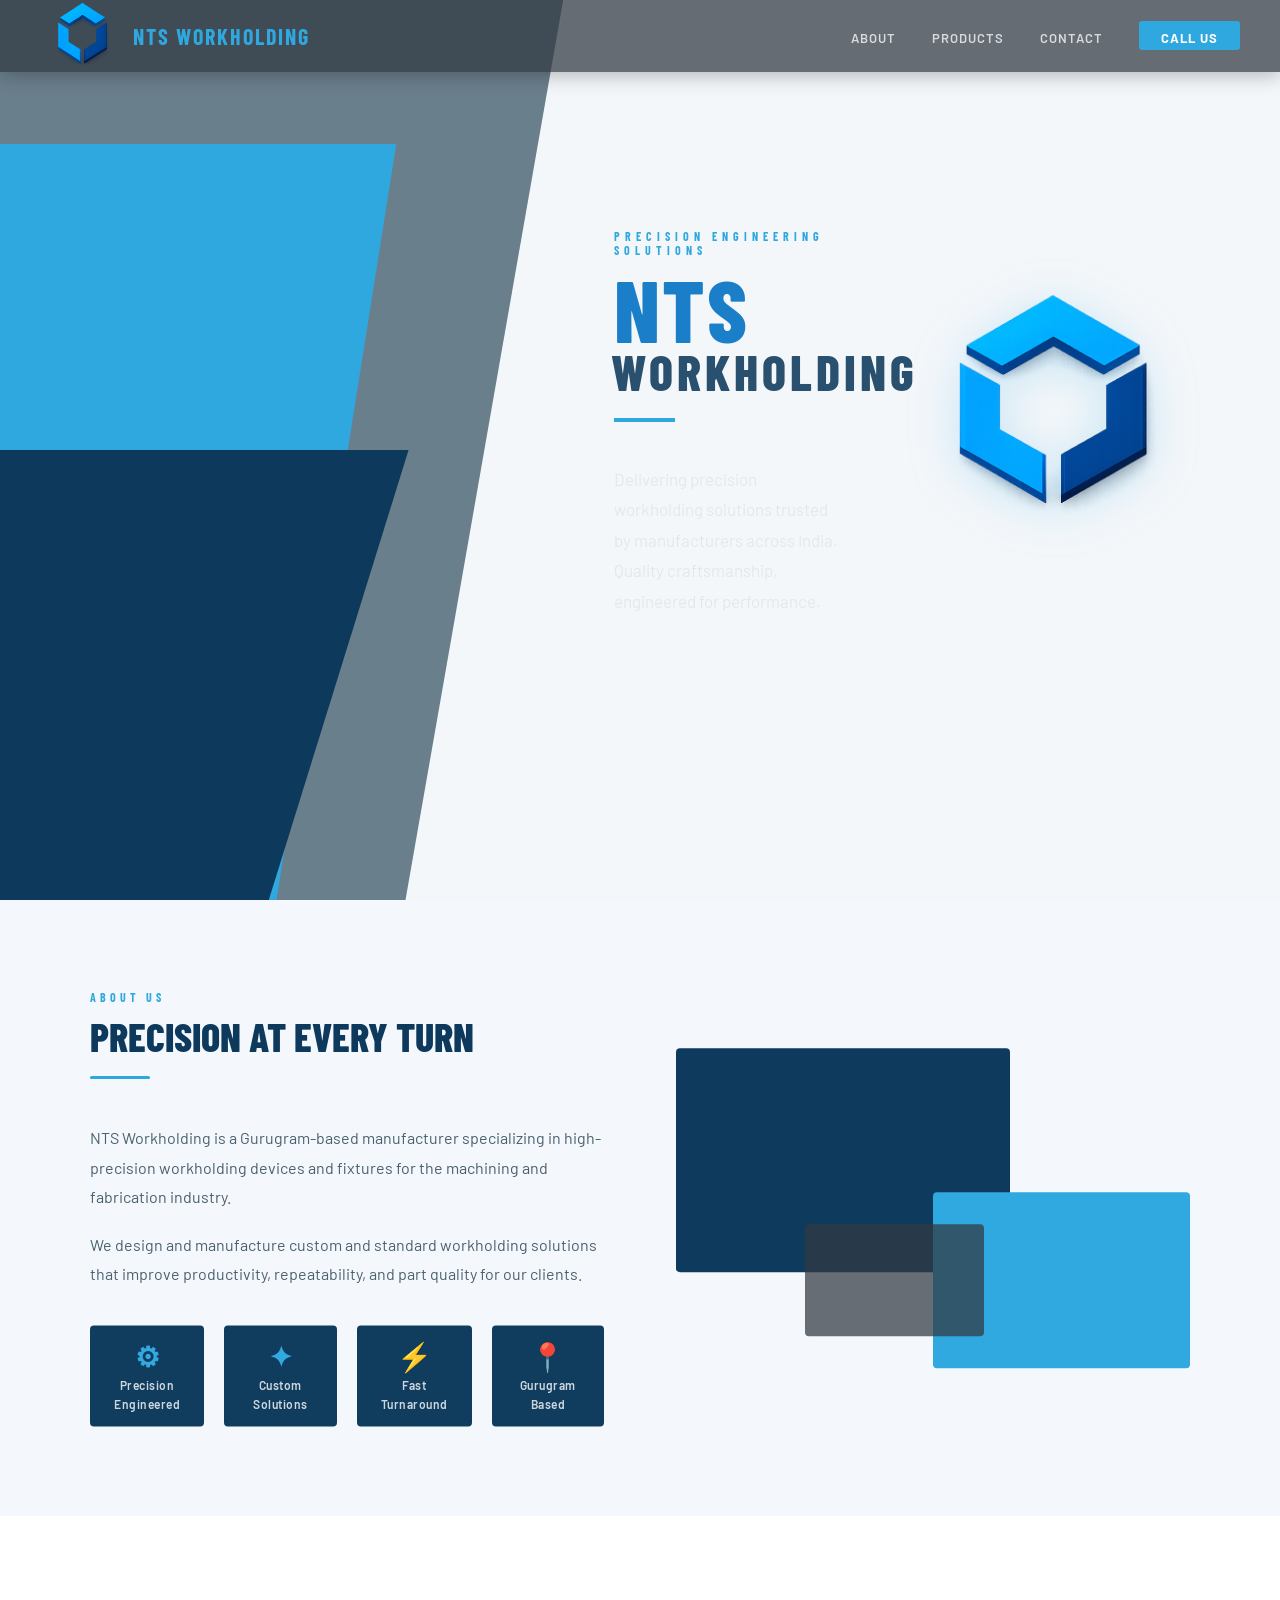
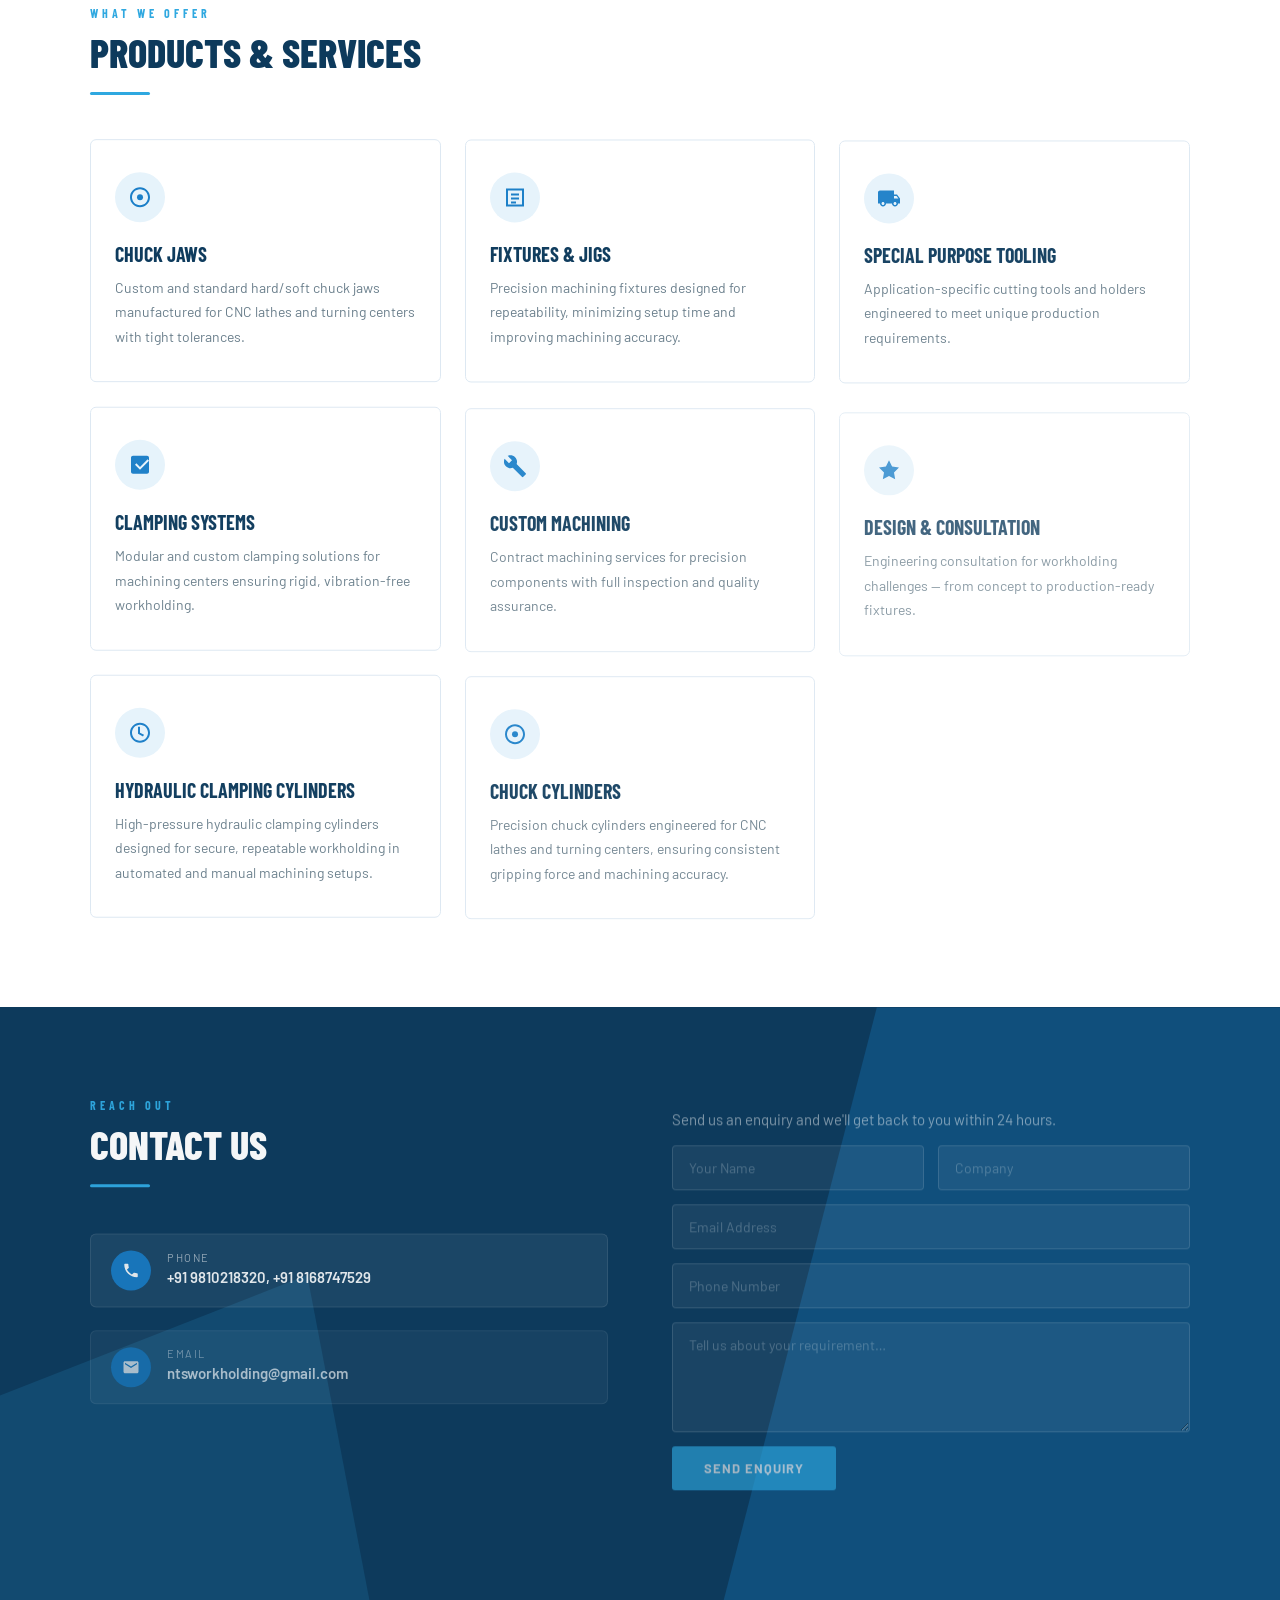
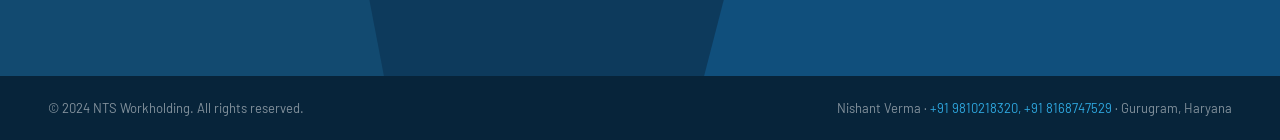
==== commit 2a070f90: "Fix mobile navbar" ====
--- a/index.html
+++ b/index.html
@@ -23,7 +23,7 @@
     <li><a href="#about" onclick="closeNav()">About</a></li>
     <li><a href="#services" onclick="closeNav()">Products</a></li>
     <li><a href="#contact" onclick="closeNav()">Contact</a></li>
-    <li><a href="tel:+918168747529" class="nav-cta">Call Us</a></li>
+    <li><a href="tel:+9810218320" class="nav-cta">Call Us</a></li>
   </ul>
   <button class="nav-toggle" id="nav-toggle" aria-label="Menu">
     <span></span>
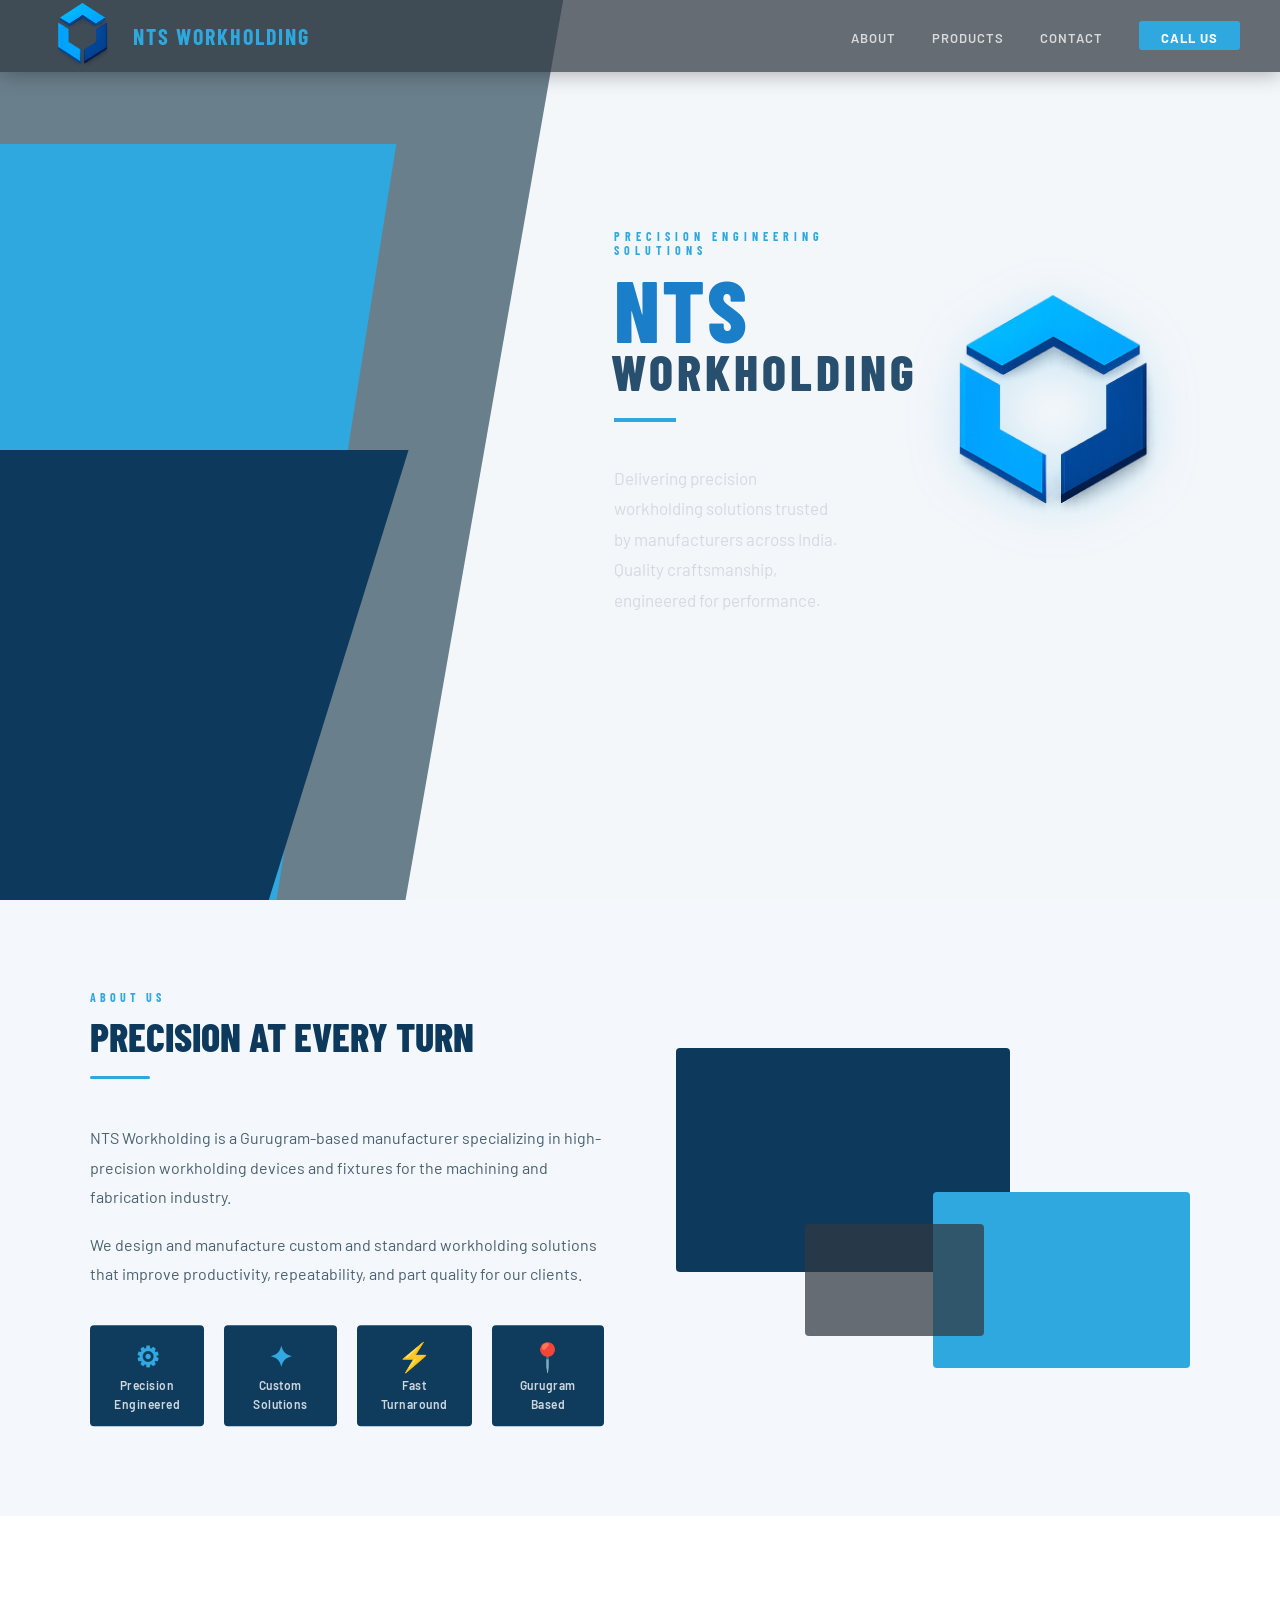
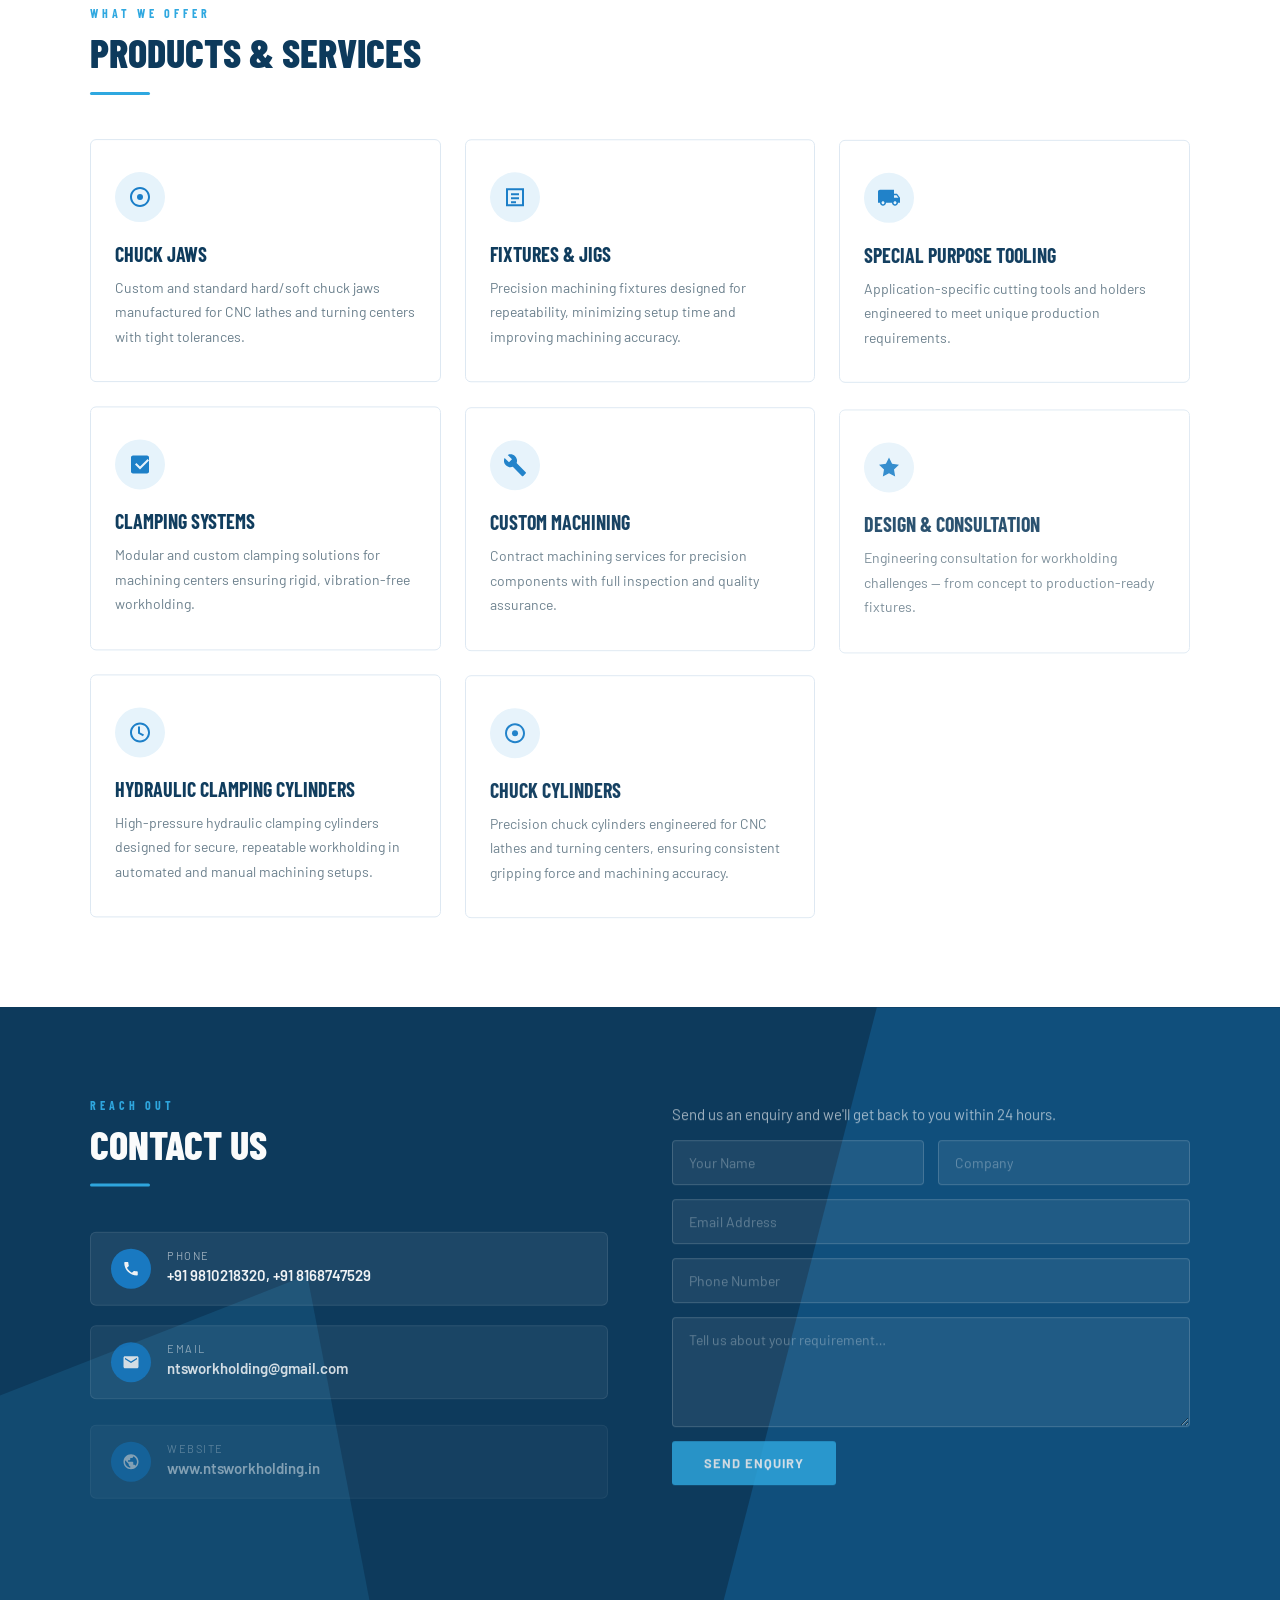
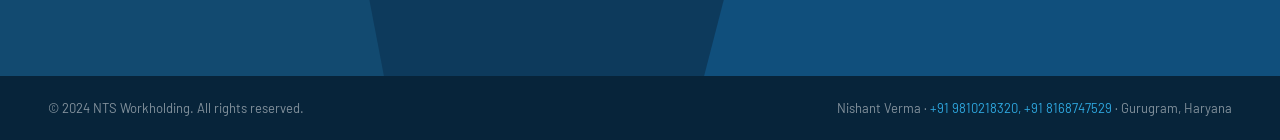
==== commit d28a17c0: "Fix mobile navbar and update website URL" ====
--- a/index.html
+++ b/index.html
@@ -23,7 +23,7 @@
     <li><a href="#about" onclick="closeNav()">About</a></li>
     <li><a href="#services" onclick="closeNav()">Products</a></li>
     <li><a href="#contact" onclick="closeNav()">Contact</a></li>
-    <li><a href="tel:+9810218320" class="nav-cta">Call Us</a></li>
+    <li><a href="tel:+91 9810218320" class="nav-cta">Call Us</a></li>
   </ul>
   <button class="nav-toggle" id="nav-toggle" aria-label="Menu">
     <span></span>
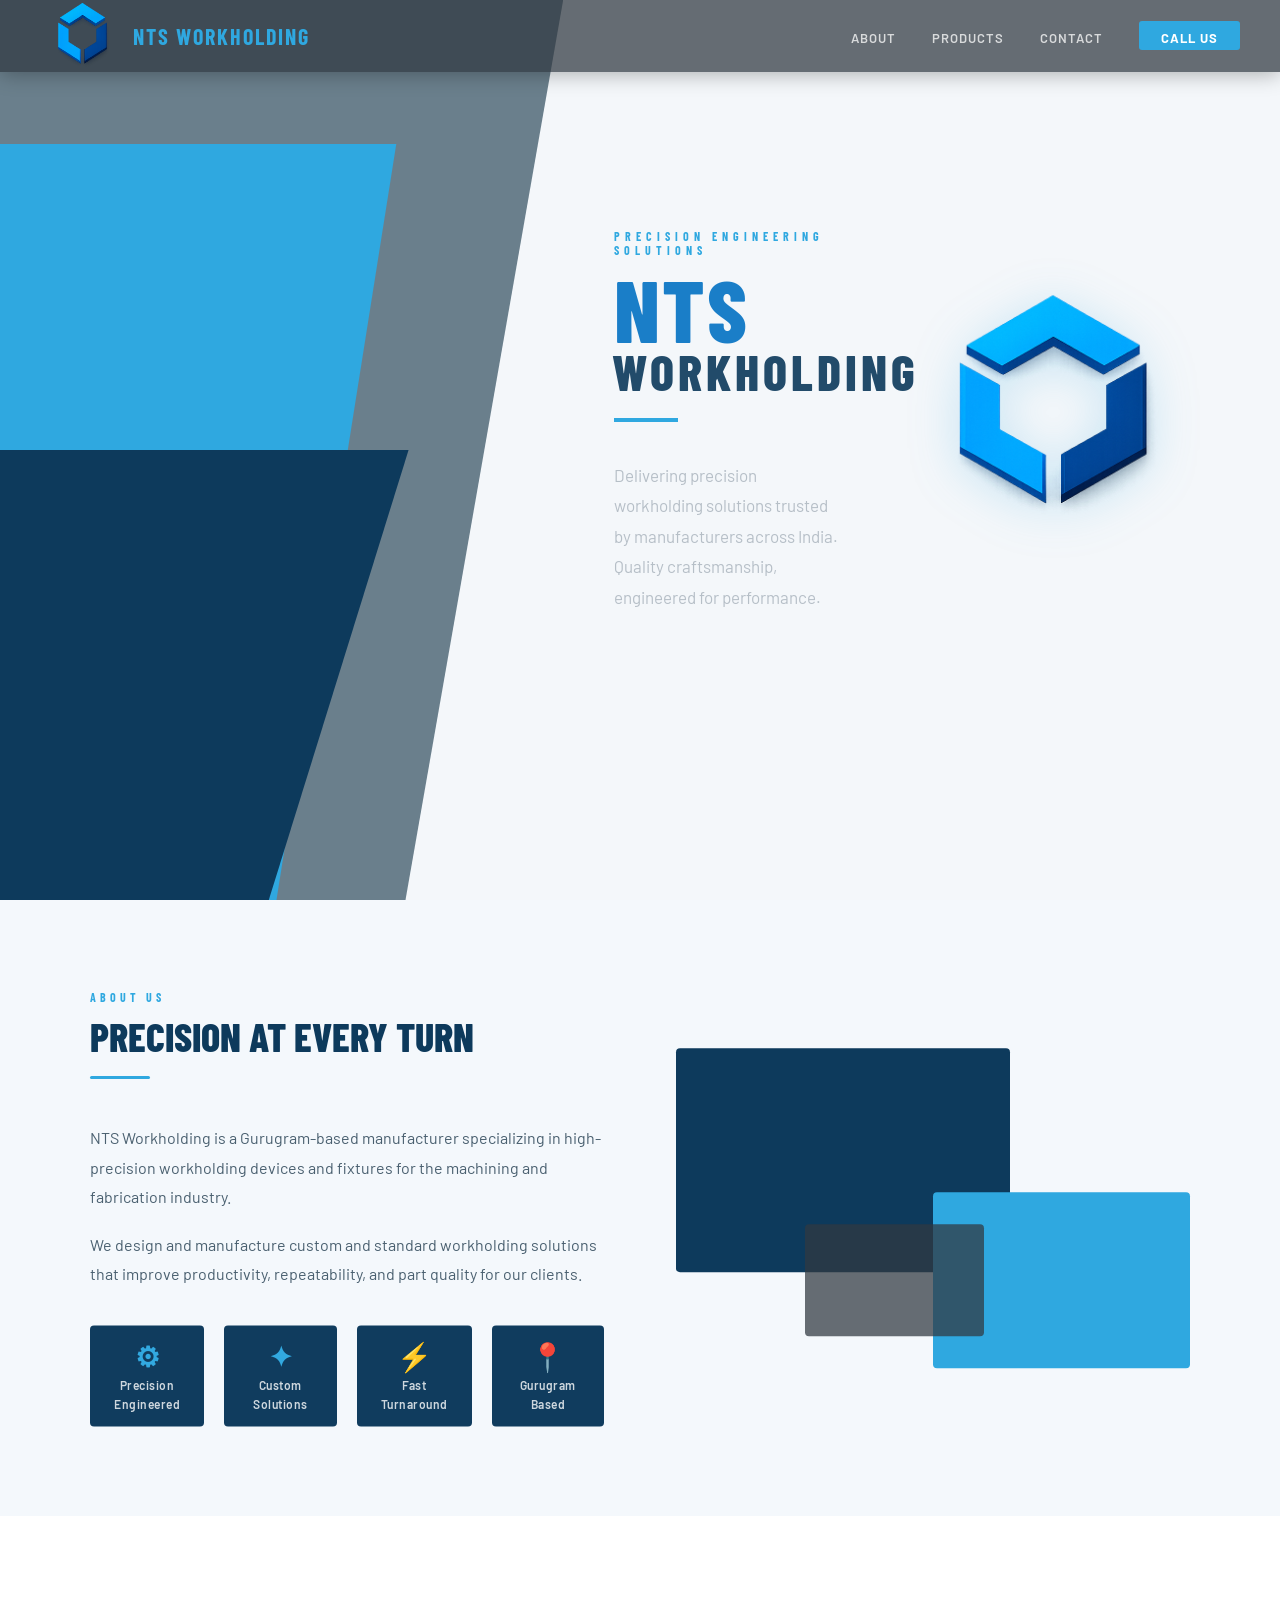
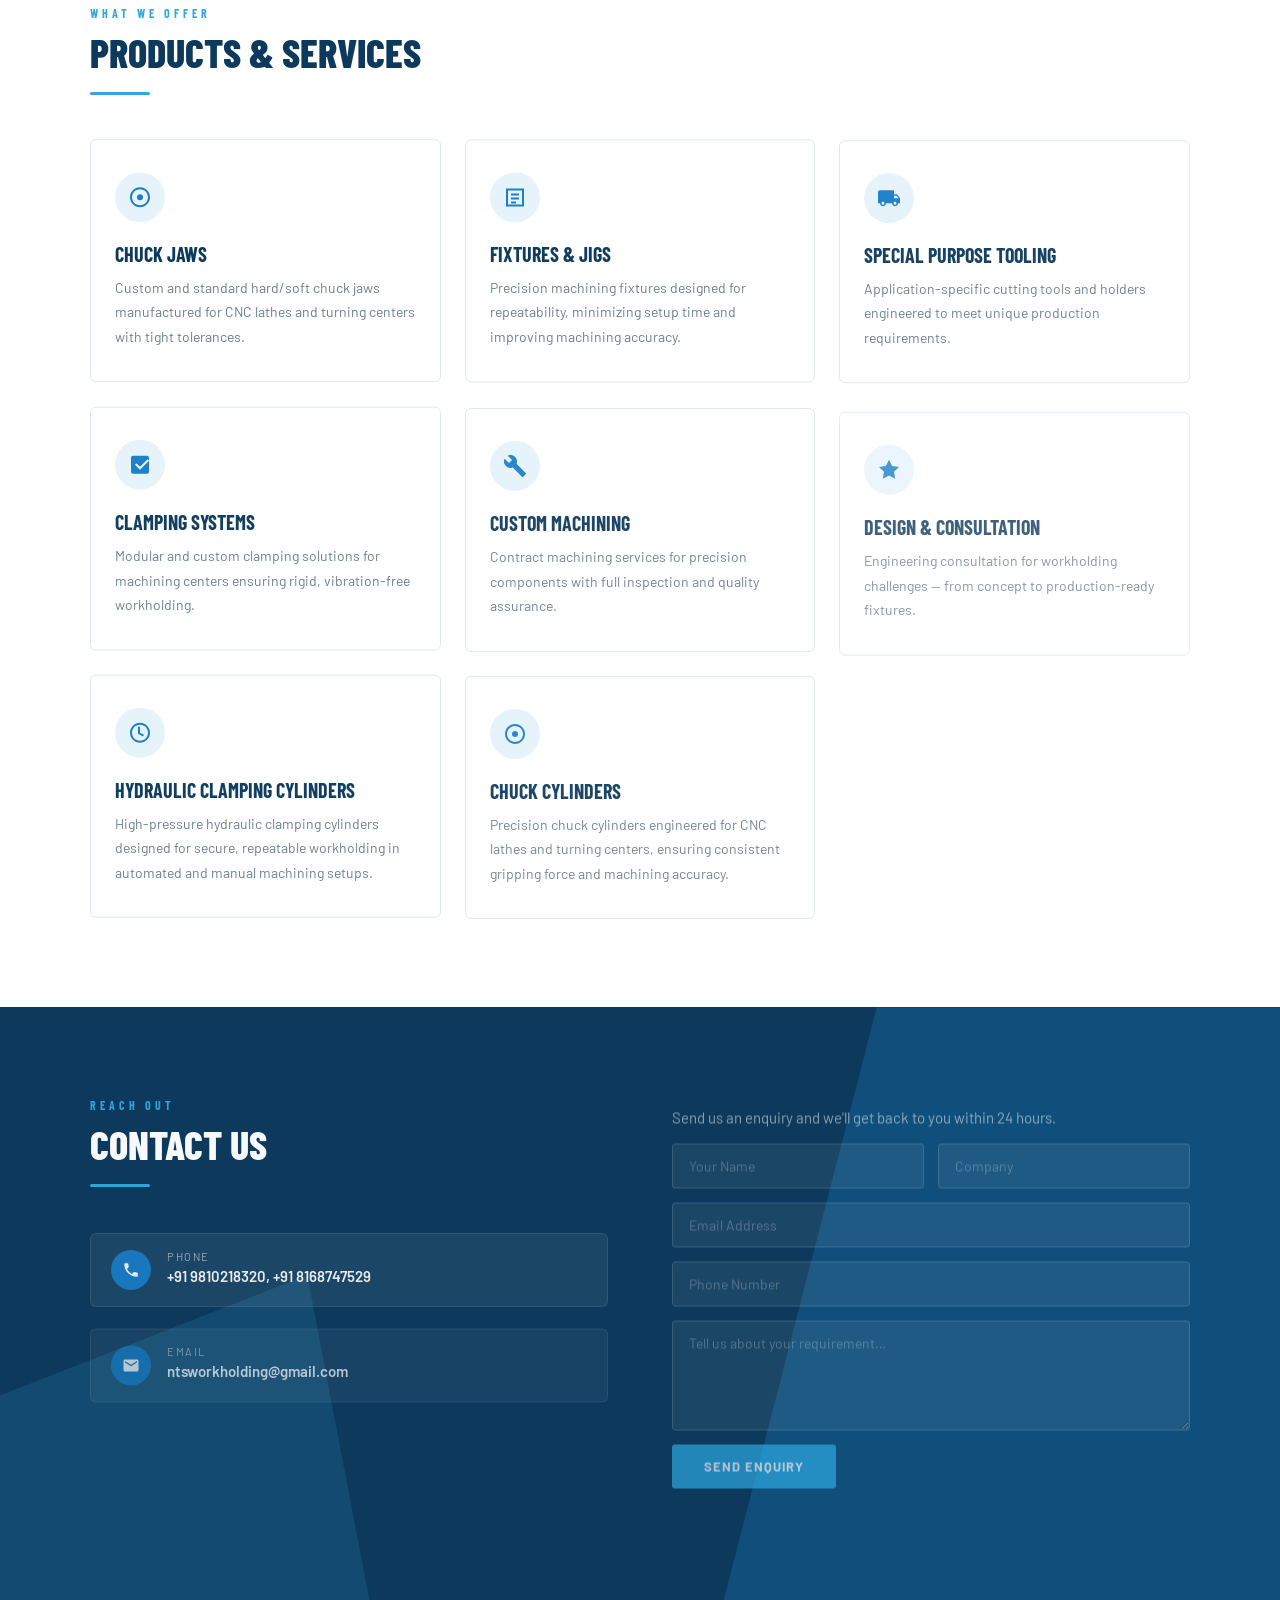
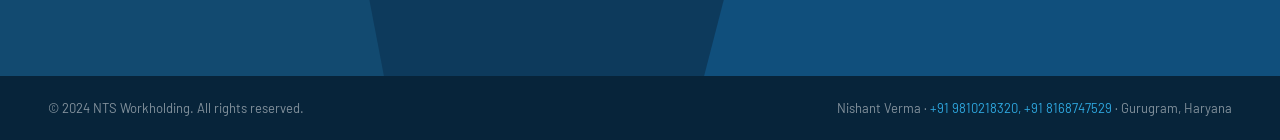
==== commit fb80316e: "Added Seo files" ====
--- a/index.html
+++ b/index.html
@@ -4,6 +4,24 @@
 <meta charset="UTF-8">
 <meta name="viewport" content="width=device-width, initial-scale=1.0">
 <title>NTS Workholding – Precision Engineering Solutions</title>
+<meta name="description"
+content="NTS Workholding manufactures precision workholding solutions, chuck jaws, hydraulic cylinders, fixtures, jigs, clamping systems and custom machining solutions in Gurugram, Haryana.">
+
+<meta name="keywords"
+content="NTS Workholding, workholding, chuck jaws, hydraulic cylinders, CNC fixtures, clamping systems, Gurugram">
+
+<meta name="author" content="NTS Workholding">
+
+<meta name="robots" content="index, follow">
+
+<link rel="canonical" href="https://ntsworkholding.in/">
+
+<meta property="og:title" content="NTS Workholding">
+<meta property="og:description"
+content="Precision Workholding Solutions for Manufacturing Industries">
+<meta property="og:type" content="website">
+<meta property="og:url"
+content="https://ntsworkholding.in">
 <link href="https://fonts.googleapis.com/css2?family=Barlow:wght@400;500;600;700;800&family=Barlow+Condensed:wght@400;600;700;800&display=swap" rel="stylesheet">
 <link rel="stylesheet" href="nts2.css">
 <link rel="apple-touch-icon" sizes="180x180" href="/apple-touch-icon.png">
@@ -196,7 +214,7 @@
           </div>
           <div class="contact-item-text">
             <span>Website</span>
-            <a href="http://www.ntsworkholding.in" target="_blank">www.ntsworkholding.in</a>
+            <a href="https://www.ntsworkholding.in" target="_blank">www.ntsworkholding.in</a>
           </div>
         </div>
 
@@ -300,5 +318,4 @@
   }
 </script>
 </body>
-</body>
 </html>
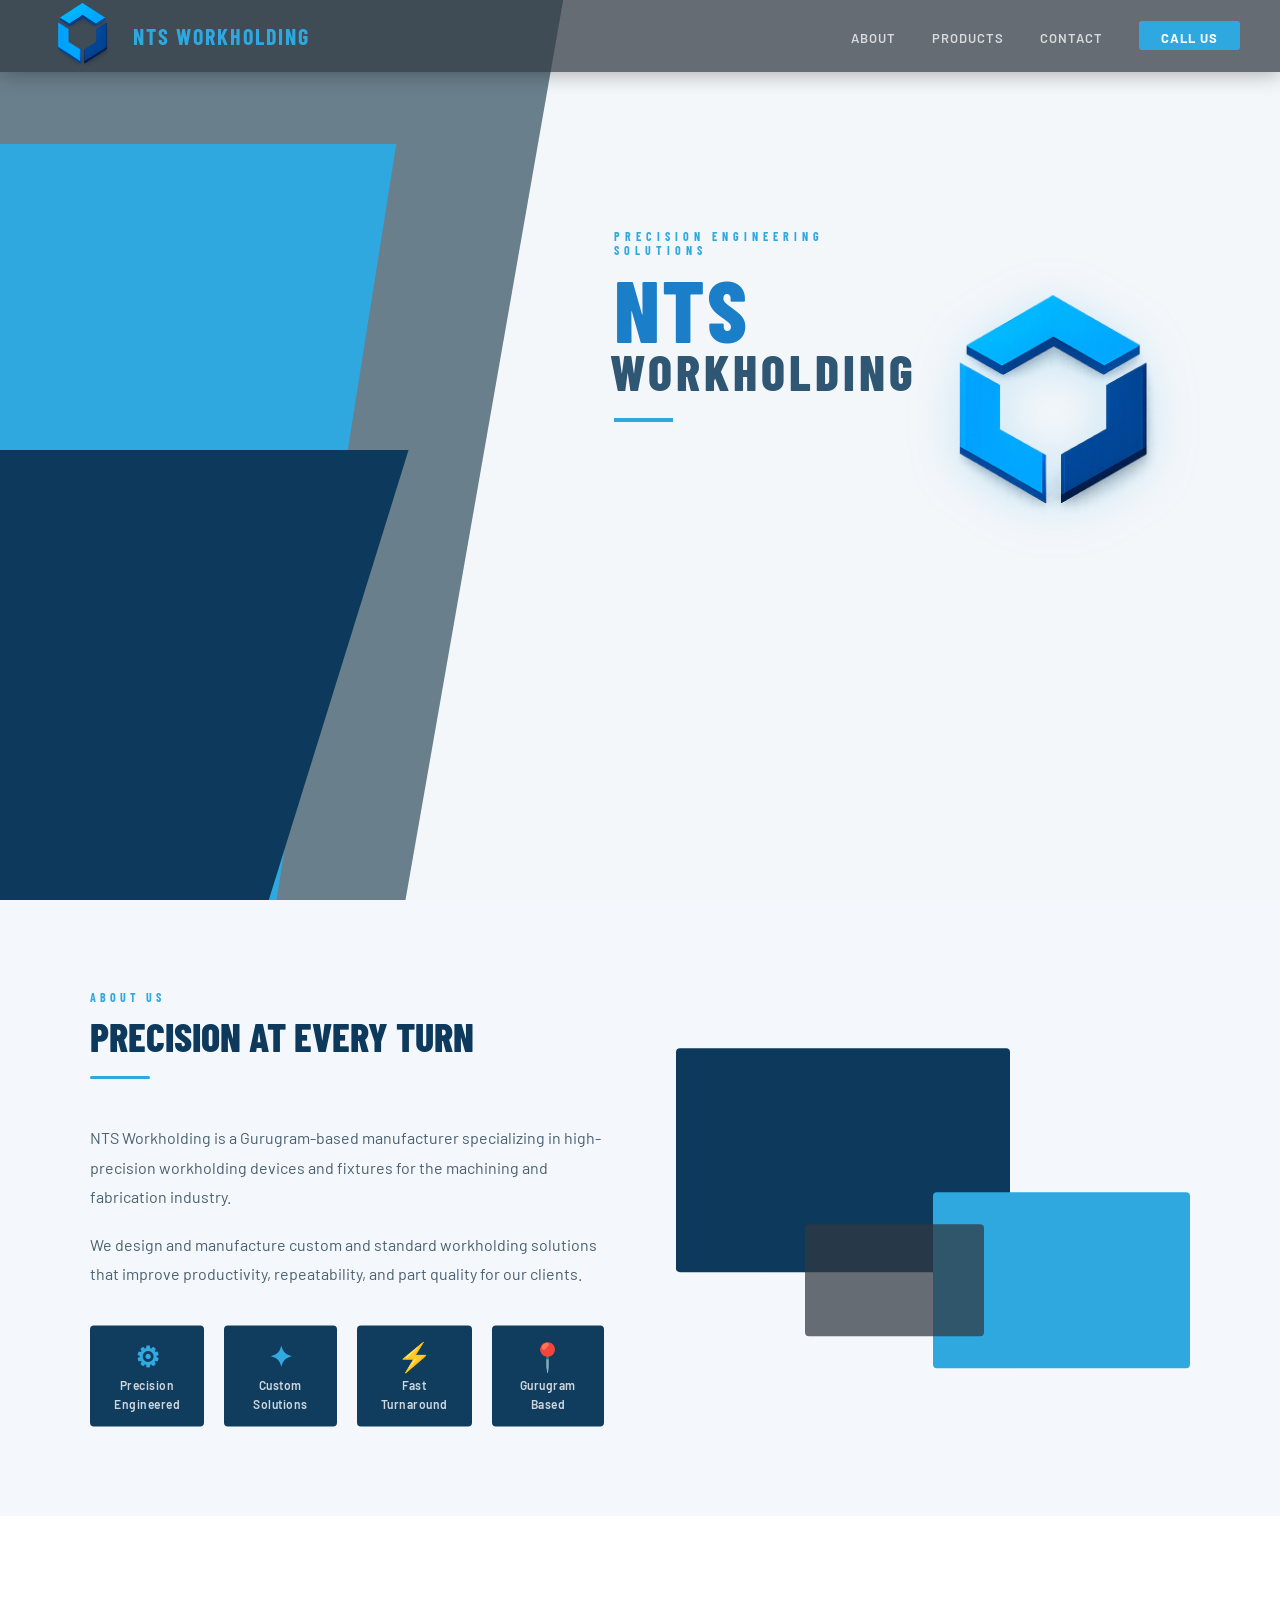
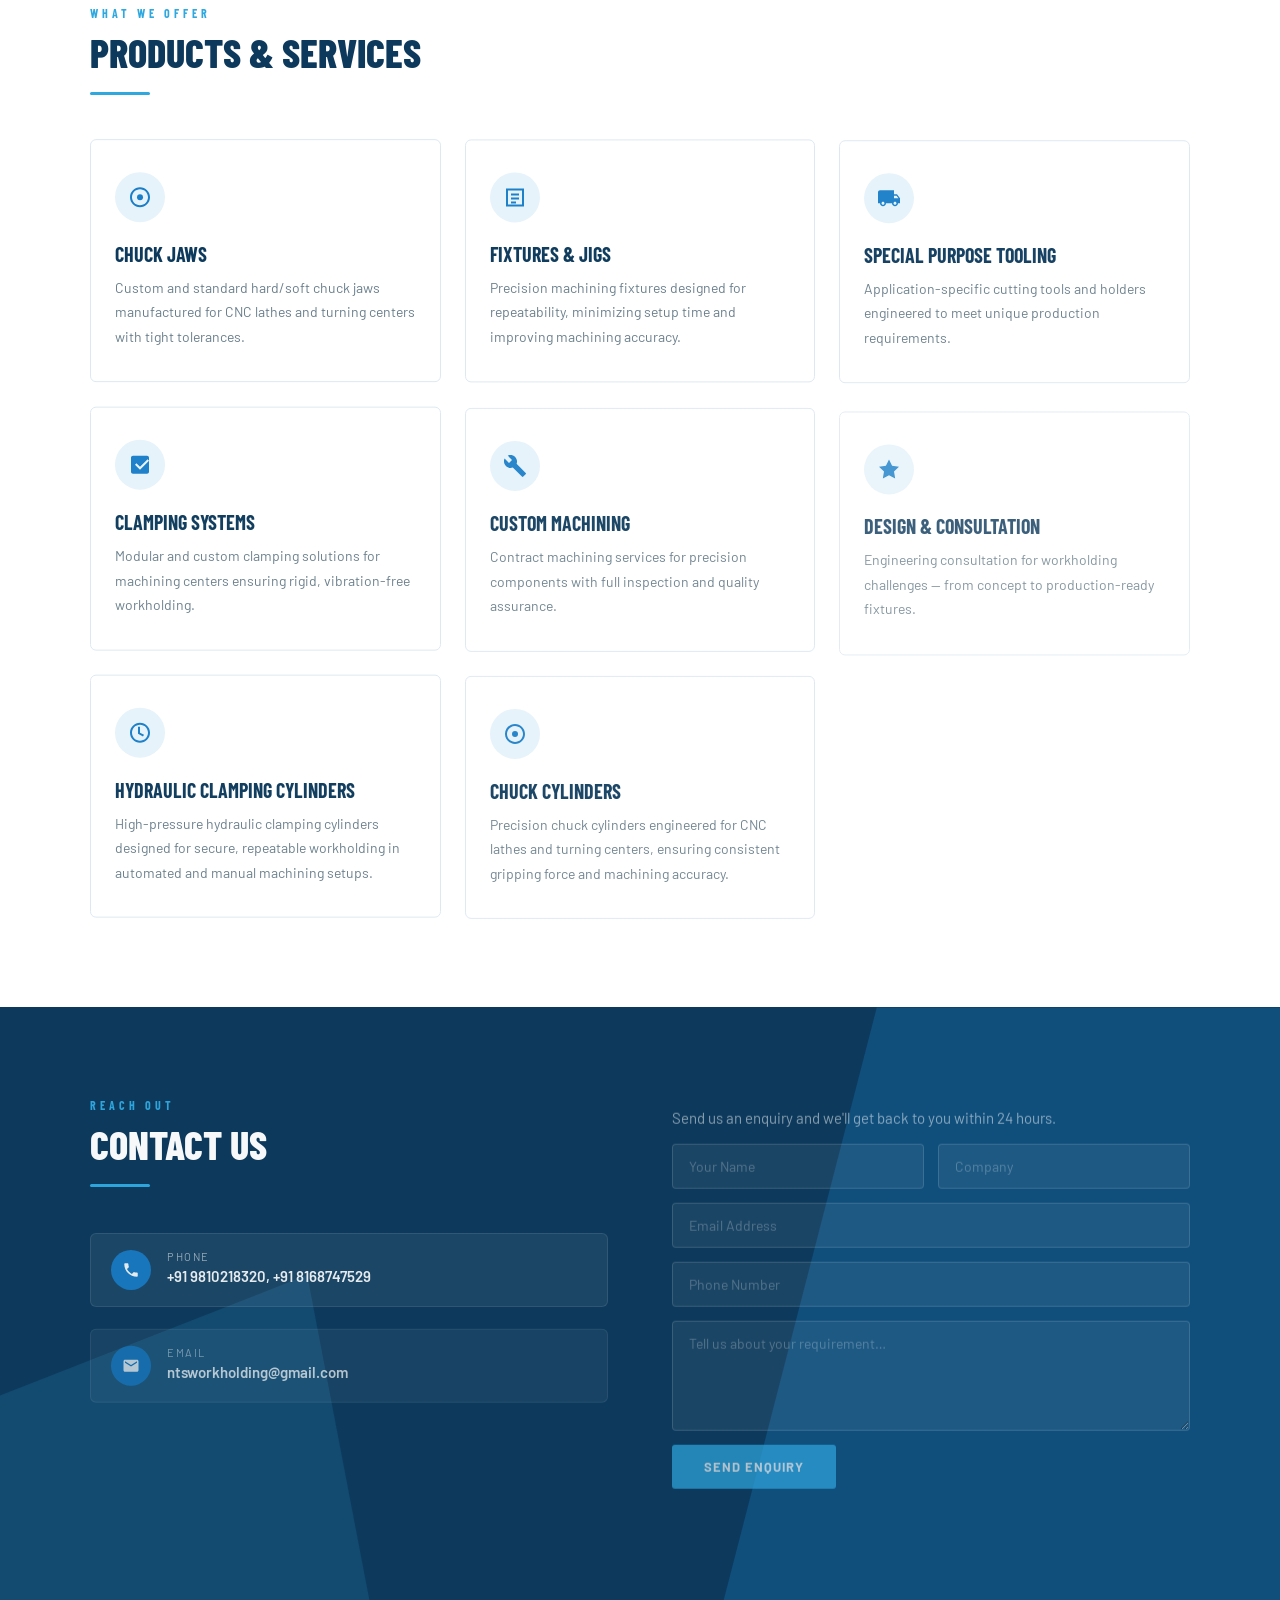
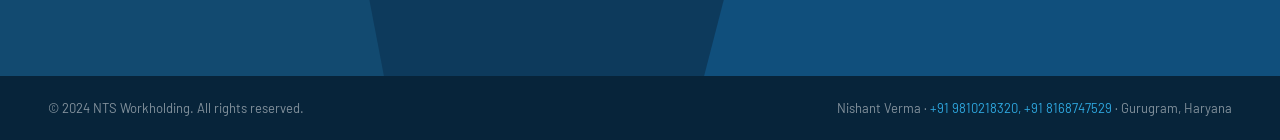
==== commit dcfbf8fb: "Added meta tag" ====
--- a/index.html
+++ b/index.html
@@ -22,6 +22,8 @@
 <meta property="og:type" content="website">
 <meta property="og:url"
 content="https://ntsworkholding.in">
+<meta name="google-site-verification"
+content="xxxxxxxxxxxxxxxx">
 <link href="https://fonts.googleapis.com/css2?family=Barlow:wght@400;500;600;700;800&family=Barlow+Condensed:wght@400;600;700;800&display=swap" rel="stylesheet">
 <link rel="stylesheet" href="nts2.css">
 <link rel="apple-touch-icon" sizes="180x180" href="/apple-touch-icon.png">
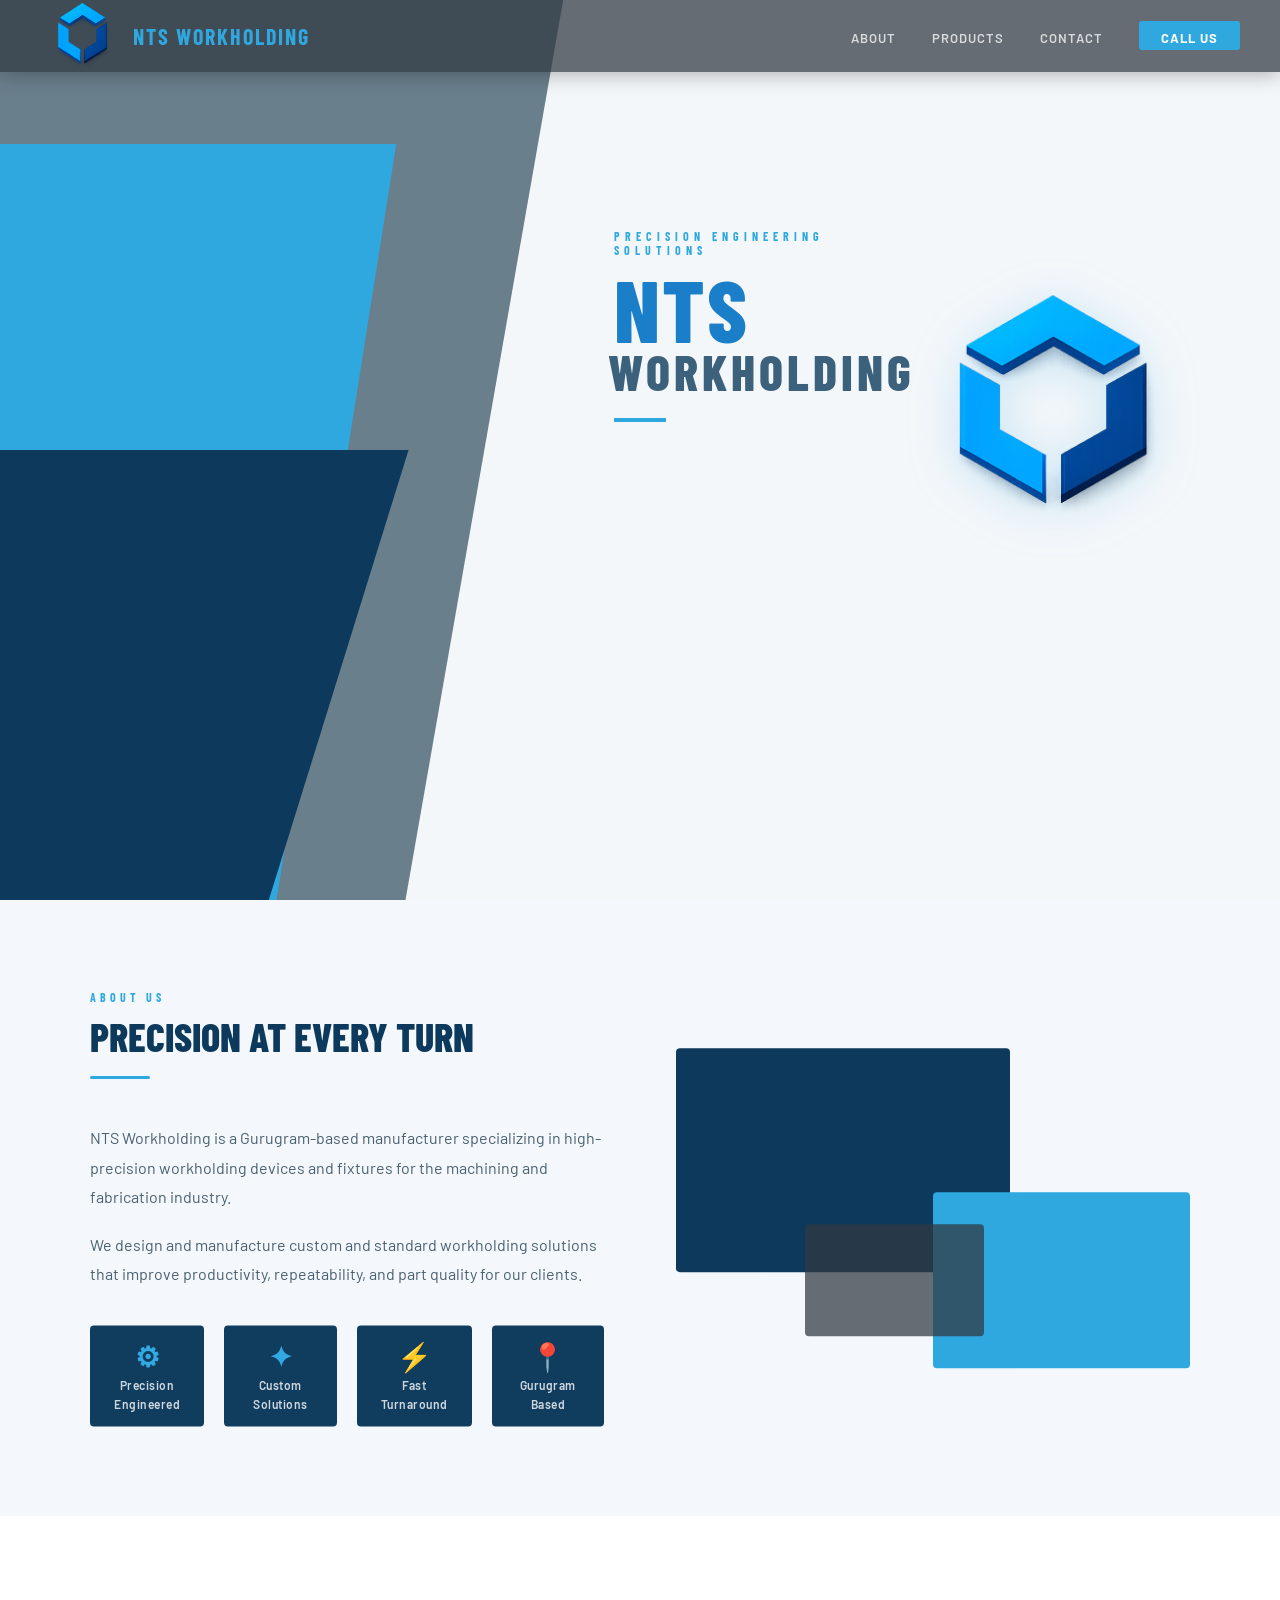
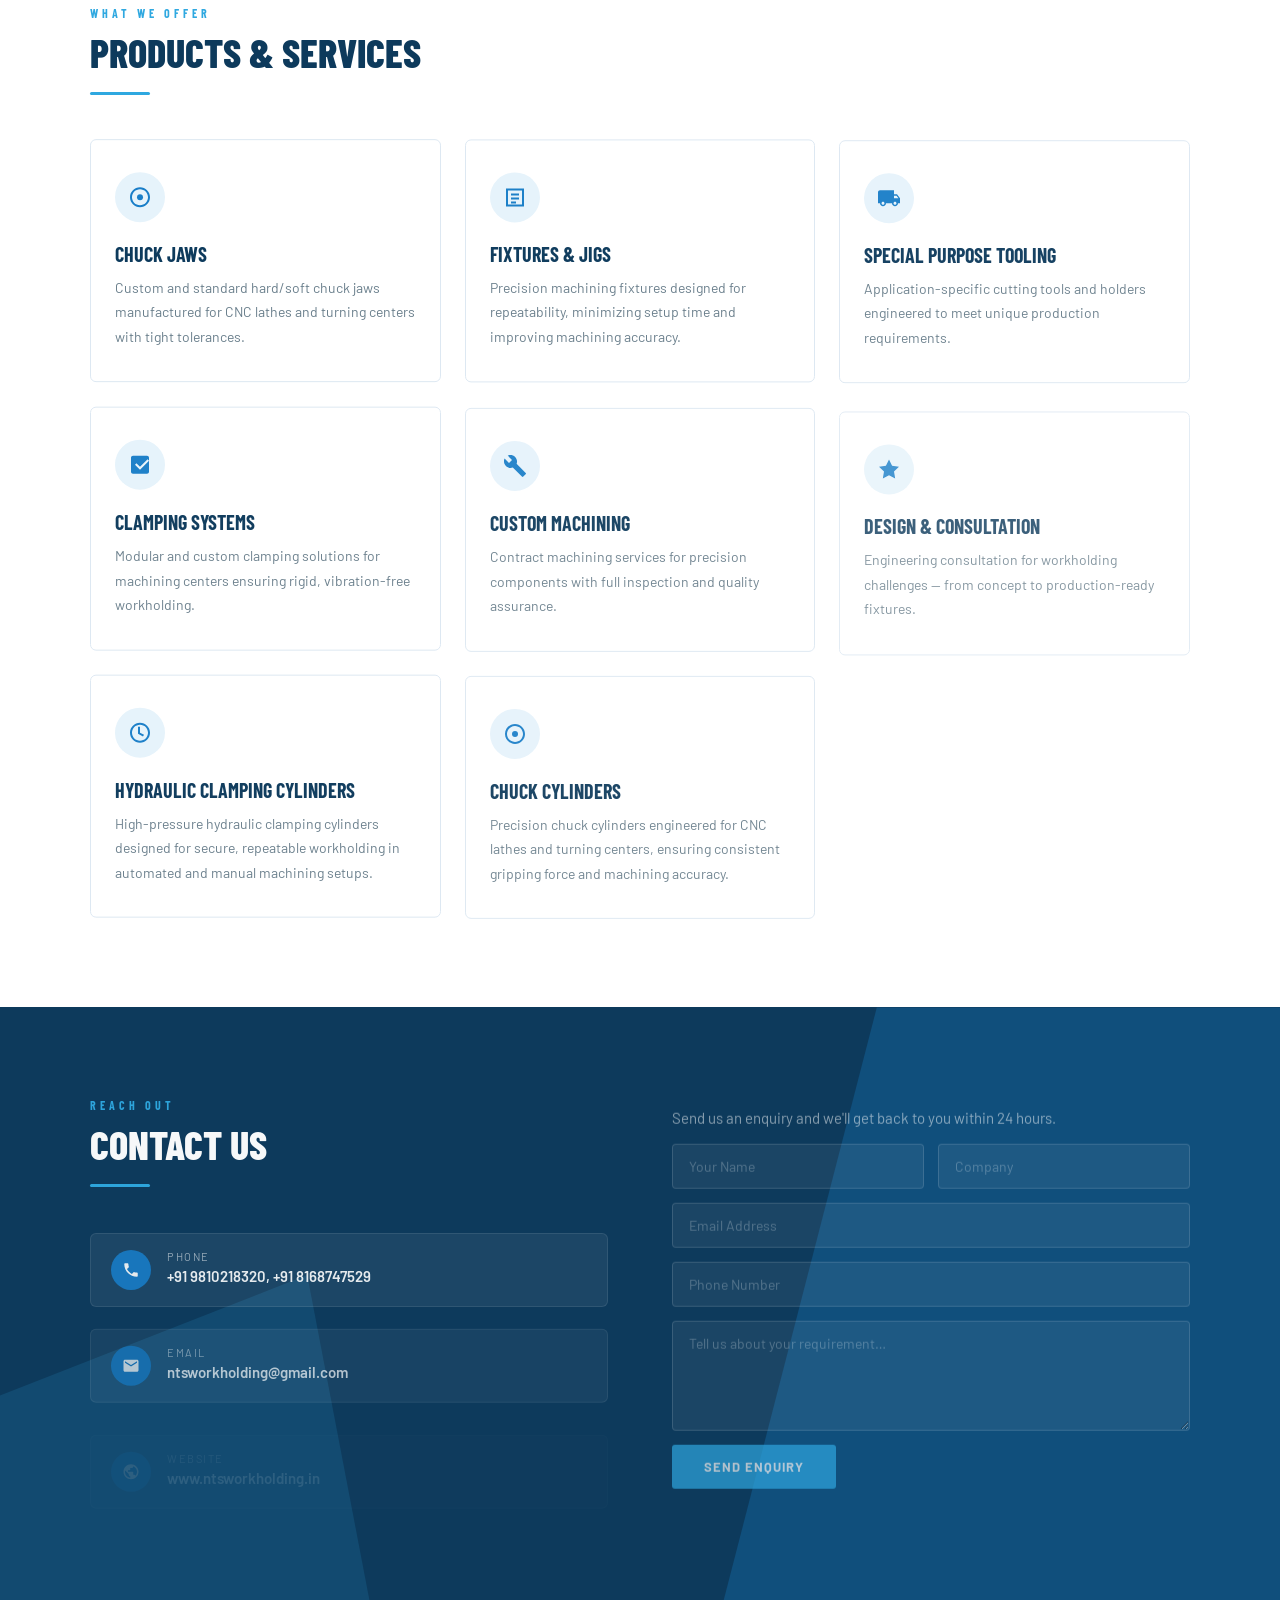
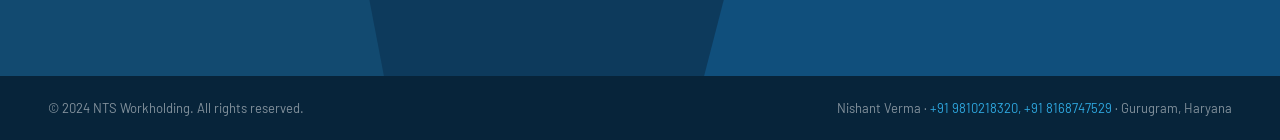
==== commit 464c4b5e: "Added meta tag" ====
--- a/index.html
+++ b/index.html
@@ -22,8 +22,7 @@
 <meta property="og:type" content="website">
 <meta property="og:url"
 content="https://ntsworkholding.in">
-<meta name="google-site-verification"
-content="xxxxxxxxxxxxxxxx">
+<meta name="google-site-verification" content="6RvBhKwr80S1G0Fcq71gdgbxIbdBtUfTatDADGm3W8o" />
 <link href="https://fonts.googleapis.com/css2?family=Barlow:wght@400;500;600;700;800&family=Barlow+Condensed:wght@400;600;700;800&display=swap" rel="stylesheet">
 <link rel="stylesheet" href="nts2.css">
 <link rel="apple-touch-icon" sizes="180x180" href="/apple-touch-icon.png">
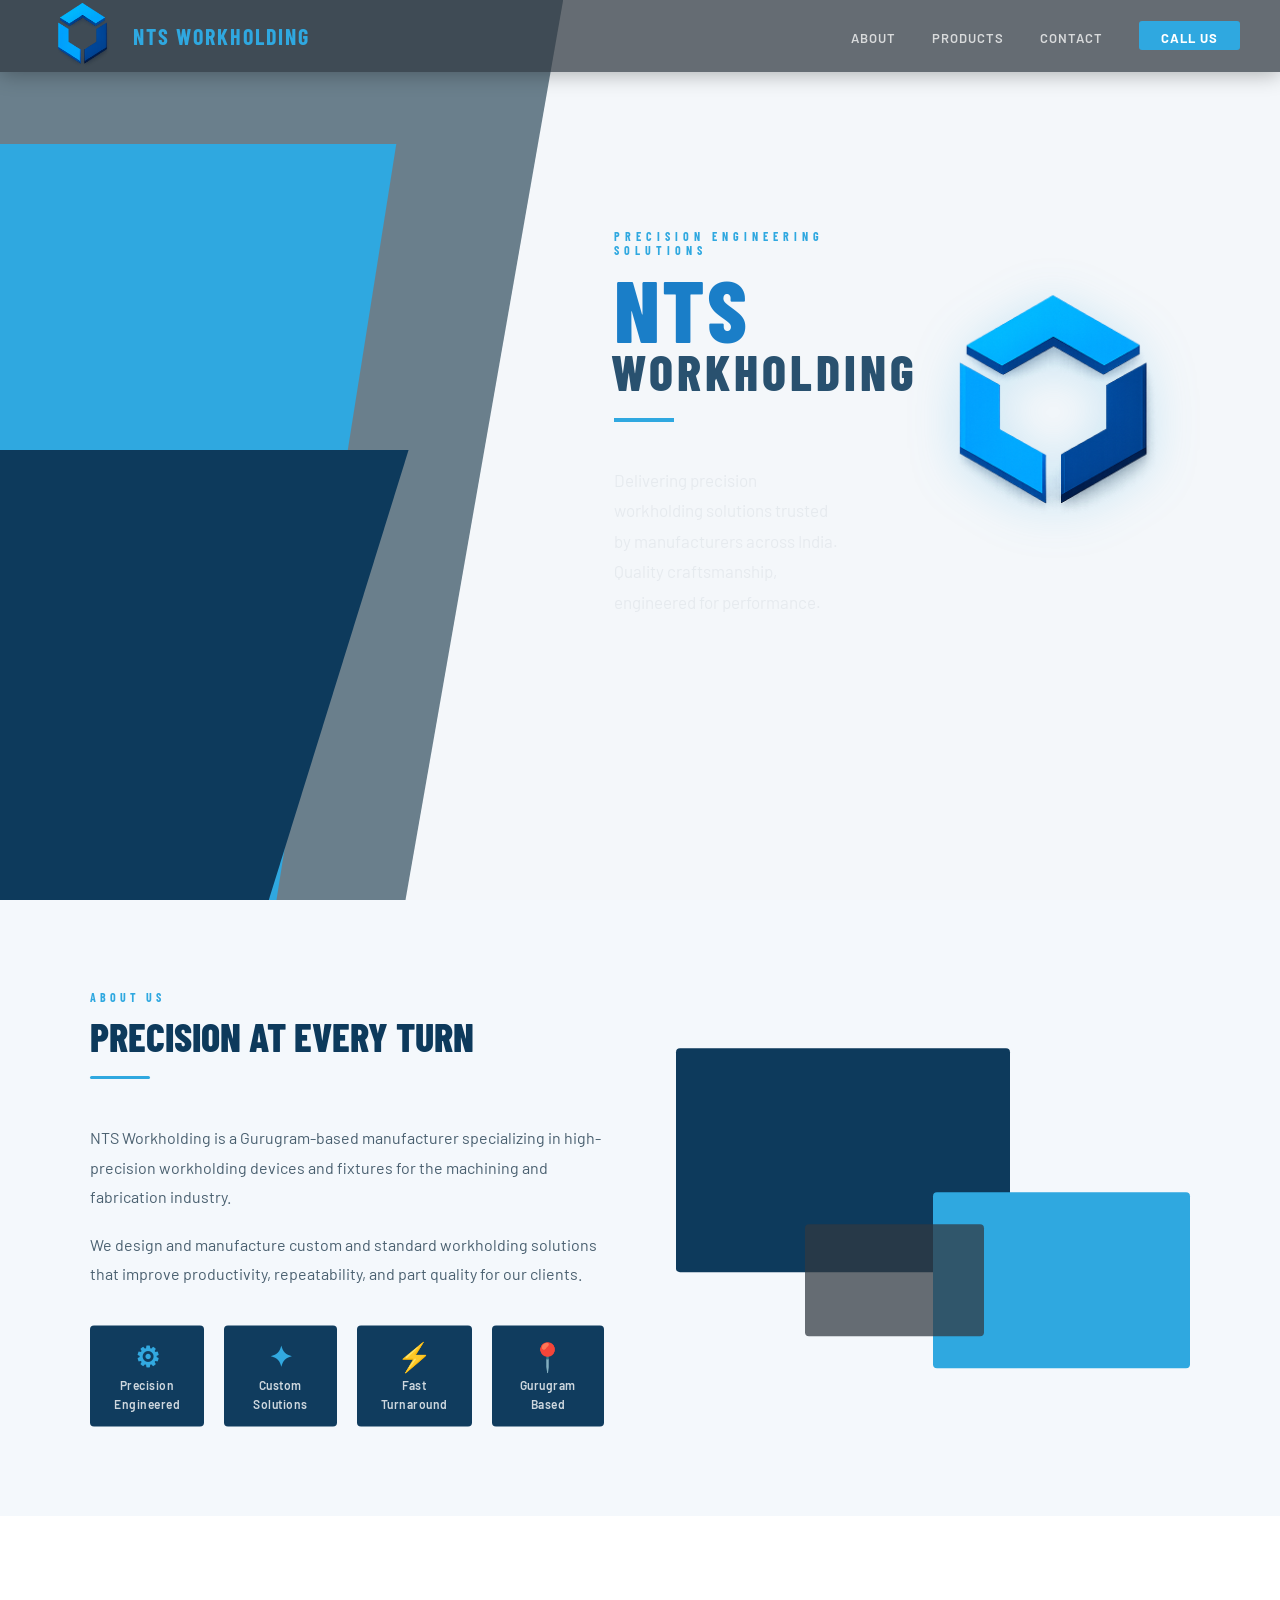
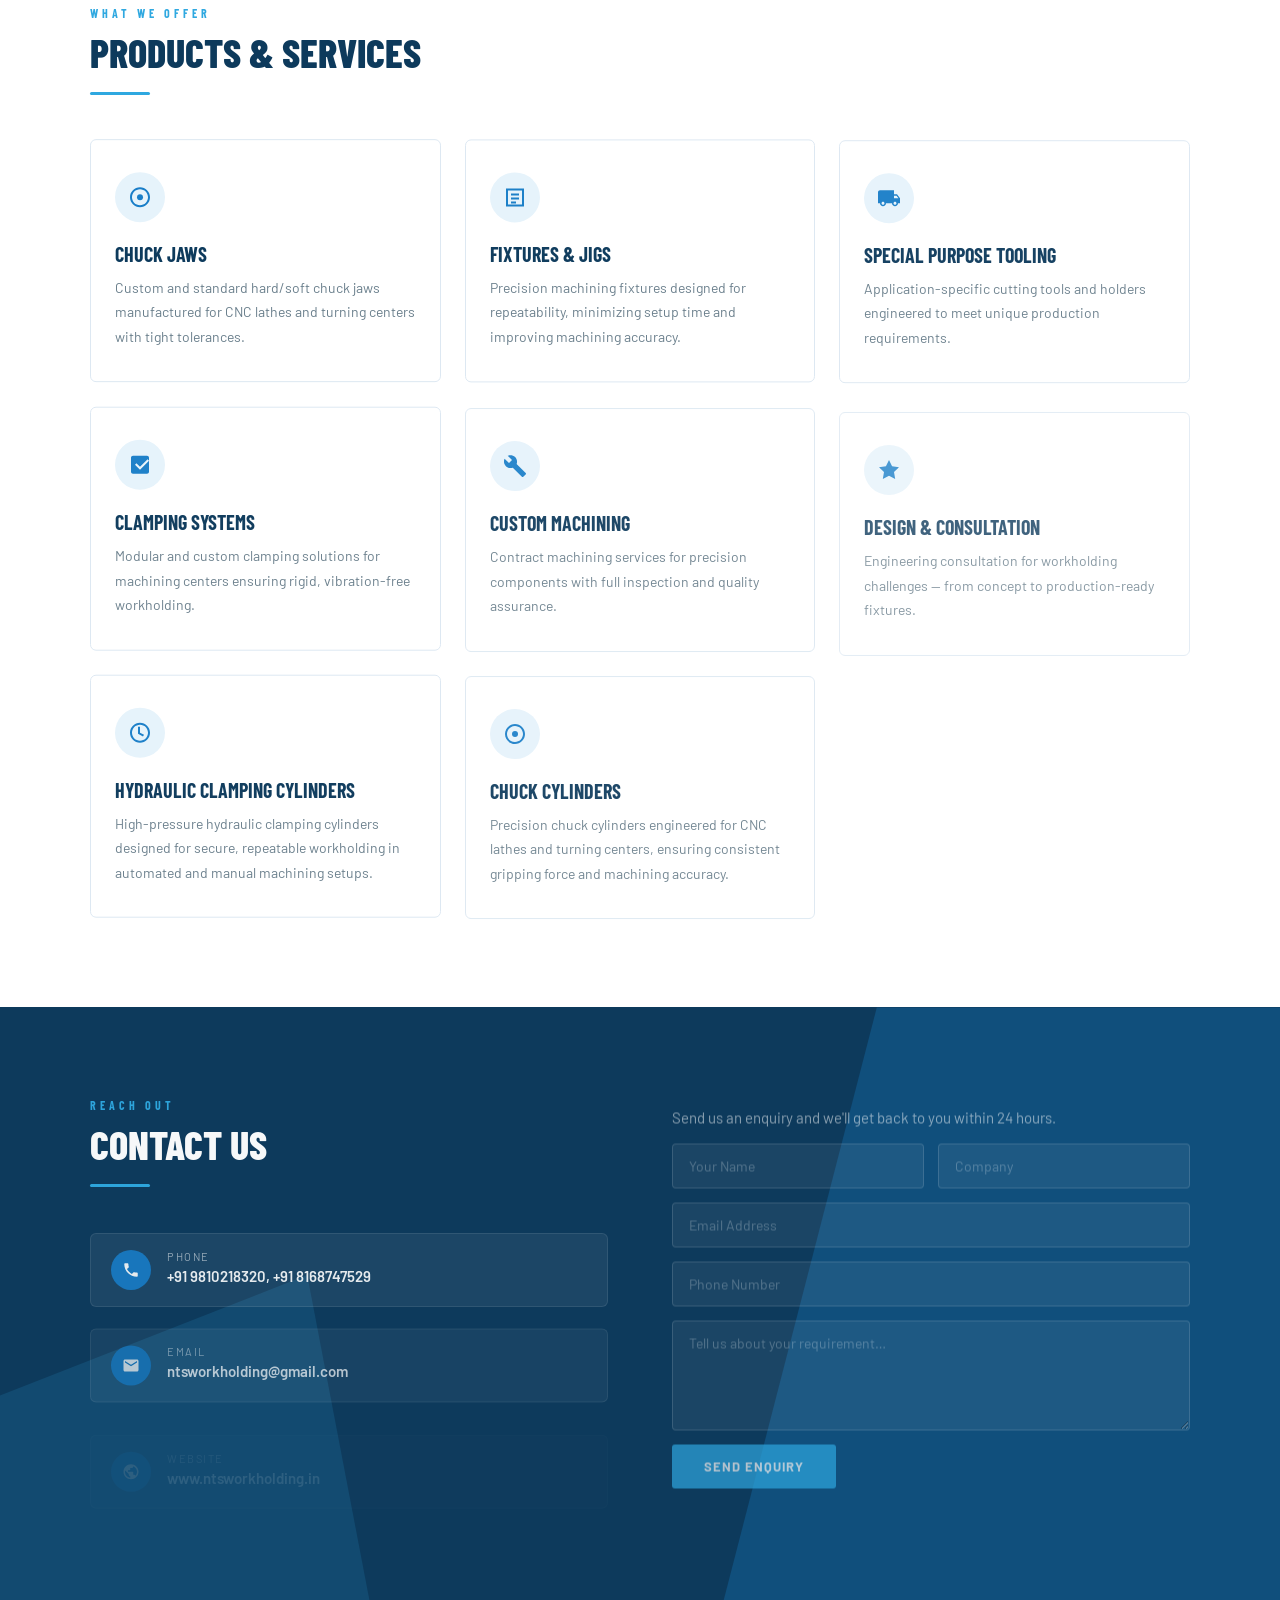
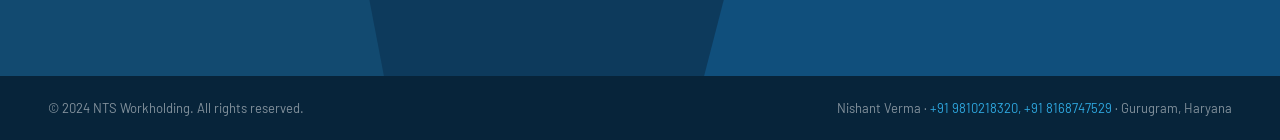
==== commit 13c063b9: "Fix NTS logo path" ====
--- a/index.html
+++ b/index.html
@@ -35,7 +35,7 @@
 <!-- NAV -->
 <nav>
   <a class="nav-logo" href="#">
-    <img src="ChatGPT Image Jun 9, 2026, 01_57_40 AM.png" alt="NTS Workholding Logo">
+    <img src="ntslogo.png" alt="NTS Workholding Logo">
     <span class="nav-brand">NTS Workholding</span>
   </a>
   <ul class="nav-links" id="nav-links">
@@ -71,7 +71,7 @@
       </div>
     </div>
 
-    <img src="ChatGPT Image Jun 9, 2026, 01_57_40 AM.png"
+    <img src="ntslogo.png"
          class="hero-logo"
          alt="NTS Workholding Logo">
   </div>
